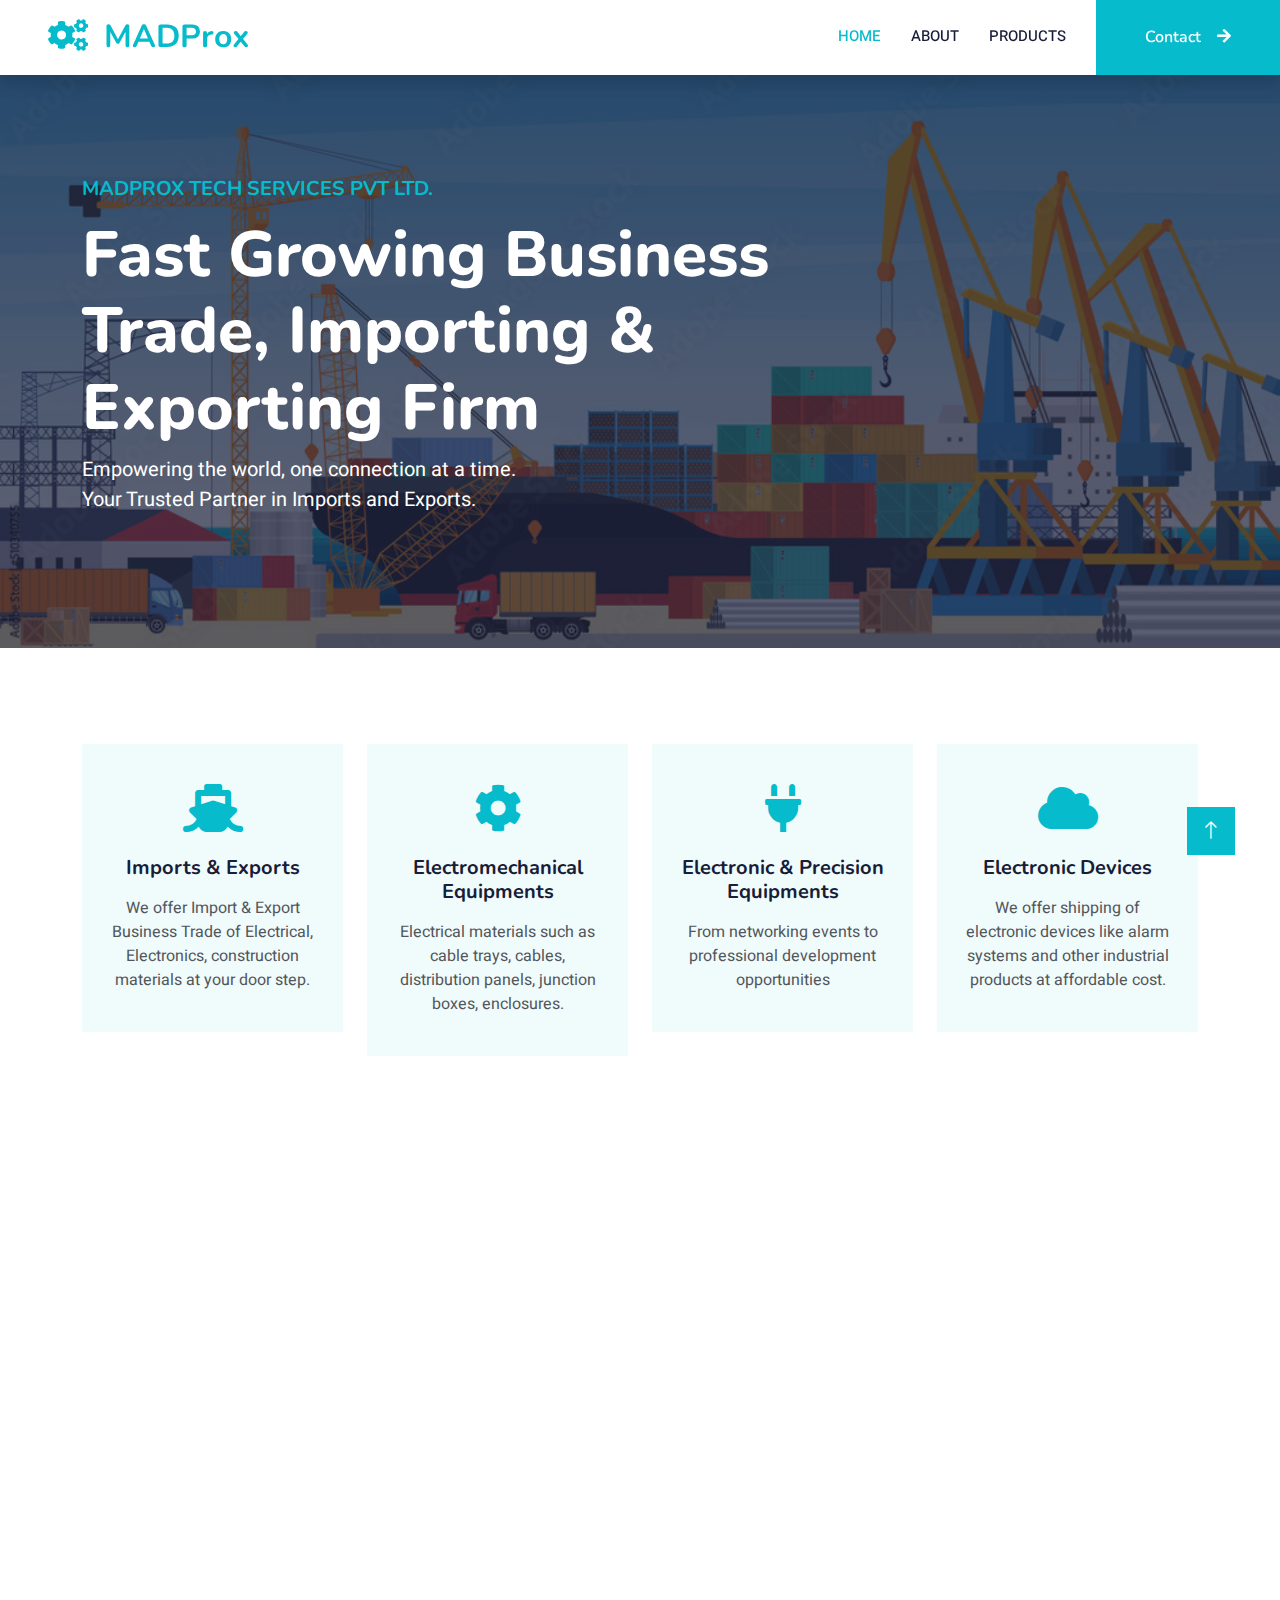
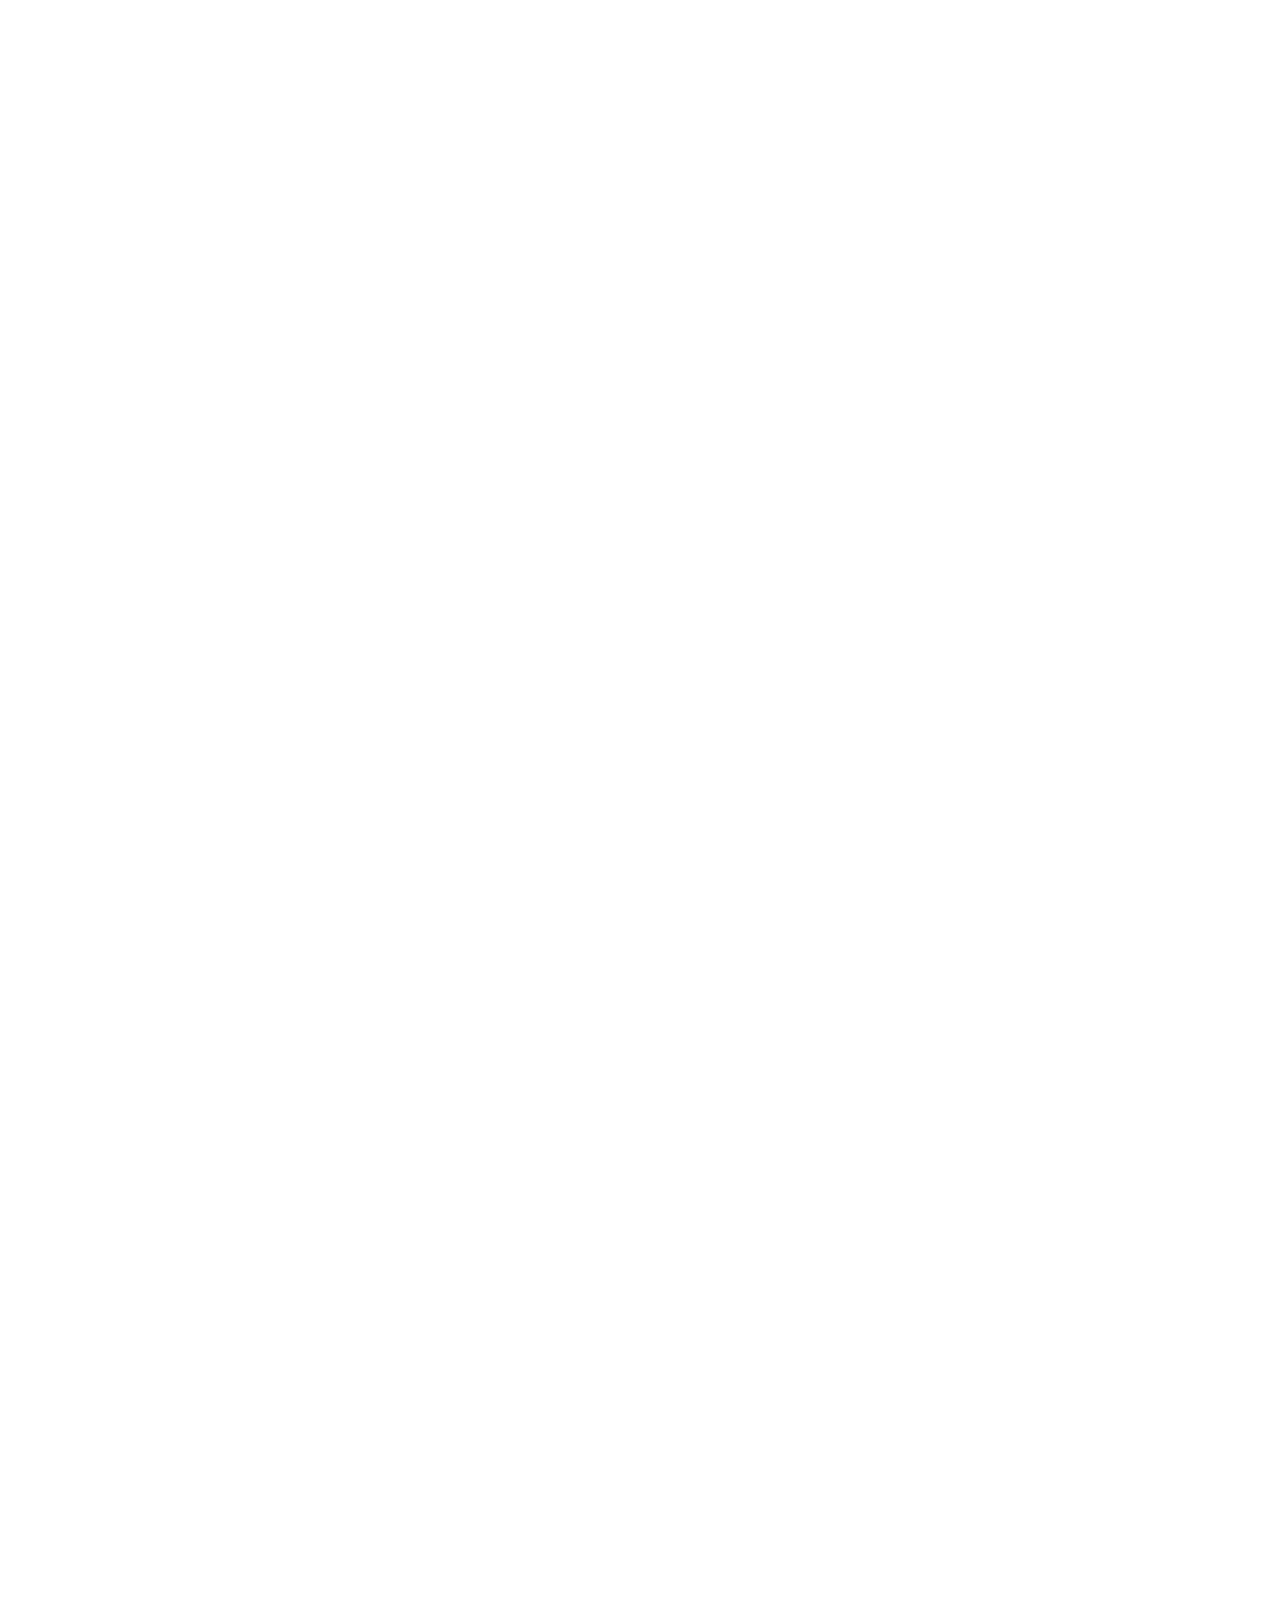
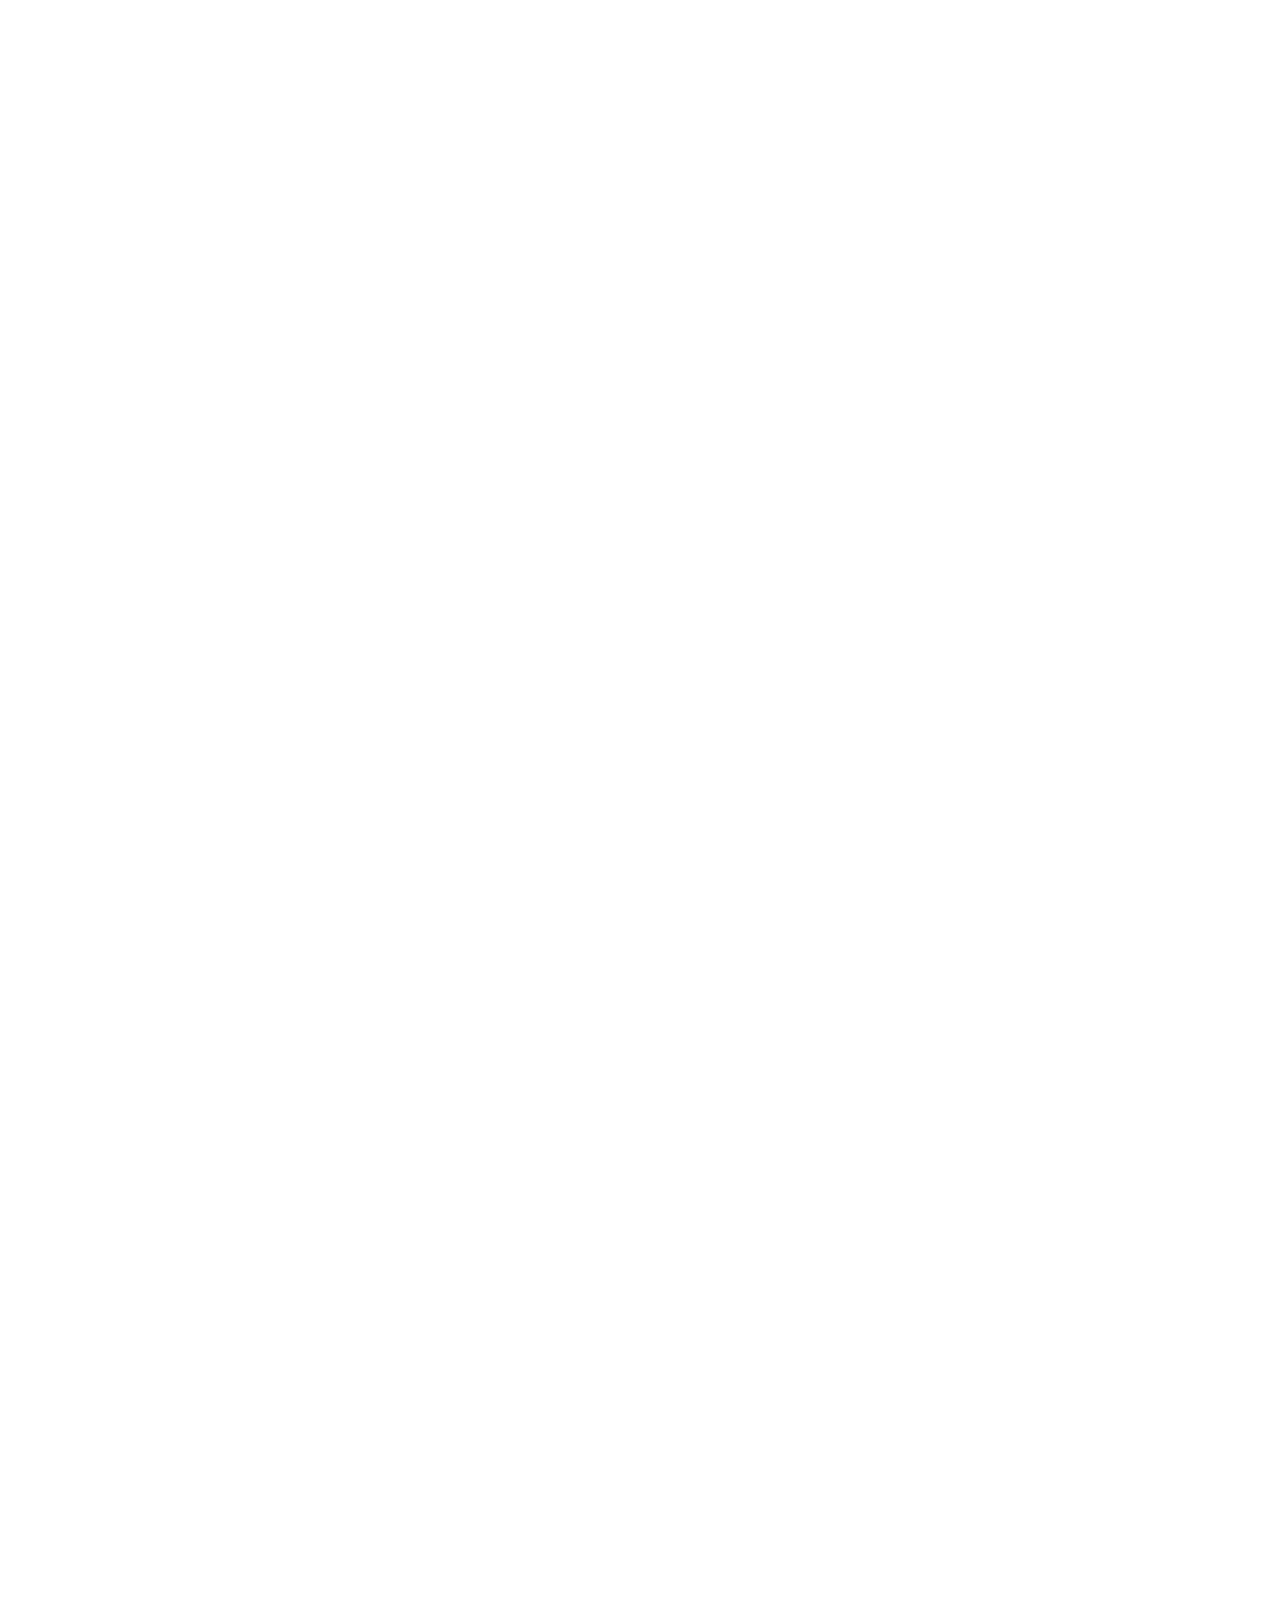
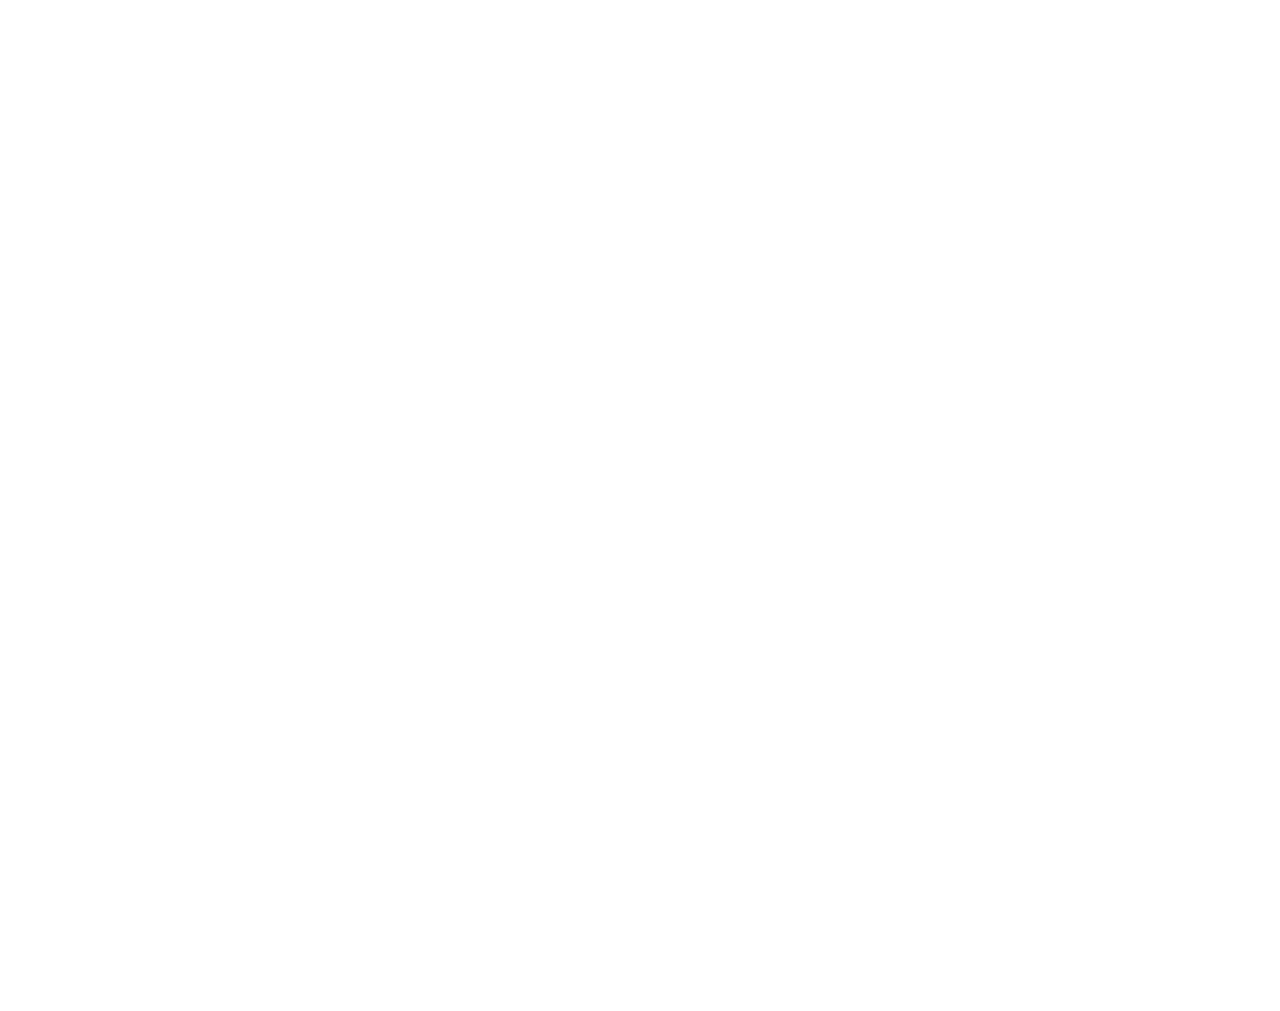
==== public/index.html @ f636b908 "Initial Commit" ====
<!DOCTYPE html>
<html lang="en">

<head>
    <meta charset="utf-8">
    <title>Madprox Tech Services Private Limited</title>
    <meta content="width=device-width, initial-scale=1.0" name="viewport">
    <meta content="" name="keywords">
    <meta content="" name="description">

    <!-- Favicon -->
    <link href="img/favicon.ico" rel="icon">

    <!-- Google Web Fonts -->
    <link rel="preconnect" href="https://fonts.googleapis.com">
    <link rel="preconnect" href="https://fonts.gstatic.com" crossorigin>
    <link href="https://fonts.googleapis.com/css2?family=Heebo:wght@400;500;600&family=Nunito:wght@600;700;800&display=swap" rel="stylesheet">

    <!-- Icon Font Stylesheet -->
    <link href="https://cdnjs.cloudflare.com/ajax/libs/font-awesome/5.10.0/css/all.min.css" rel="stylesheet">
    <link href="https://cdn.jsdelivr.net/npm/bootstrap-icons@1.4.1/font/bootstrap-icons.css" rel="stylesheet">

    <!-- Libraries Stylesheet -->
    <link href="lib/animate/animate.min.css" rel="stylesheet">
    <link href="lib/owlcarousel/assets/owl.carousel.min.css" rel="stylesheet">

    <!-- Customized Bootstrap Stylesheet -->
    <link href="css/bootstrap.min.css" rel="stylesheet">

    <!-- Template Stylesheet -->
    <link href="css/style.css" rel="stylesheet">
</head>

<body>
    <!-- Spinner Start -->
    <div id="spinner" class="show bg-white position-fixed translate-middle w-100 vh-100 top-50 start-50 d-flex align-items-center justify-content-center">
        <div class="spinner-border text-primary" style="width: 3rem; height: 3rem;" role="status">
            <span class="sr-only">Loading...</span>
        </div>
    </div>
    <!-- Spinner End -->


    <!-- Navbar Start -->
    <nav class="navbar navbar-expand-lg bg-white navbar-light shadow sticky-top p-0">
        <a href="index.html" class="navbar-brand d-flex align-items-center px-4 px-lg-5">
            <h2 class="m-0 text-primary"><i class="fa fa-cogs me-3"></i>MADProx</h2>
        </a>
        <button type="button" class="navbar-toggler me-4" data-bs-toggle="collapse" data-bs-target="#navbarCollapse">
            <span class="navbar-toggler-icon"></span>
        </button>
        <div class="collapse navbar-collapse" id="navbarCollapse">
            <div class="navbar-nav ms-auto p-4 p-lg-0">
                <a href="index.html" class="nav-item nav-link active">Home</a>
                <a href="about.html" class="nav-item nav-link">About</a>
                <a href="courses.html" class="nav-item nav-link">Products</a>
                <div class="nav-item dropdown">
                    <a href="#" style="display: none;" class="nav-link dropdown-toggle" data-bs-toggle="dropdown">Pages</a>
                    <div class="dropdown-menu fade-down m-0">
                        <a href="team.html" class="dropdown-item">Our Team</a>
                        <a href="testimonial.html" class="dropdown-item">Testimonial</a>
                        <a href="404.html" class="dropdown-item">404 Page</a>
                    </div>
                </div>
                <a href="contact.html" class="btn btn-primary py-4 px-lg-5 d-none d-lg-block">Contact<i class="fa fa-arrow-right ms-3"></i></a>
            </div>
        </div>
    </nav>
    <!-- Navbar End -->


    <!-- Carousel Start -->
    <div class="container-fluid p-0 mb-5">
        <div class="owl-carousel header-carousel position-relative">
            <div class="owl-carousel-item position-relative">
                <img class="img-fluid" src="img/carousel-4.jpg" alt="">
                <div class="position-absolute top-0 start-0 w-100 h-100 d-flex align-items-center" style="background: rgba(24, 29, 56, .7);">
                    <div class="container">
                        <div class="row justify-content-start">
                            <div class="col-sm-10 col-lg-8">
                                <h5 class="text-primary text-uppercase mb-3 animated slideInDown">MADProx Tech Services Pvt Ltd.</h5>
                                <h1 class="display-3 text-white animated slideInDown">Fast Growing Business Trade, Importing & Exporting Firm</h1>
                                <p class="fs-5 text-white mb-4 pb-2">Empowering the world, one connection at a time.<br>Your Trusted Partner in Imports and Exports.</p>
                                <a href="" style="display: none;" class="btn btn-primary py-md-3 px-md-5 me-3 animated slideInLeft">Read More</a>
                                <a href="" style="display: none;" class="btn btn-light py-md-3 px-md-5 animated slideInRight">Join Now</a>
                            </div>
                        </div>
                    </div>
                </div>
            </div>
        </div>
    </div>
    <!-- Carousel End -->


    <!-- Service Start -->
    <div class="container-xxl py-5">
        <div class="container">
            <div class="row g-4">
                <div class="col-lg-3 col-sm-6 wow fadeInUp" data-wow-delay="0.1s">
                    <div class="service-item text-center pt-3">
                        <div class="p-4">
                            <i class="fa fa-3x fa-ship text-primary mb-4"></i>
                            <h5 class="mb-3">Imports & Exports</h5>
                            <p>We offer Import & Export Business Trade of Electrical, Electronics, construction materials at your door step.</p>
                        </div>
                    </div>
                </div>
                <div class="col-lg-3 col-sm-6 wow fadeInUp" data-wow-delay="0.3s">
                    <div class="service-item text-center pt-3">
                        <div class="p-4">
                            <i class="fa fa-3x fa-cog text-primary mb-4"></i>
                            <h5 class="mb-3">Electromechanical Equipments</h5>
                            <p>Electrical materials such as cable trays, cables, distribution panels, junction boxes, enclosures.</p>
                        </div>
                    </div>
                </div>
                <div class="col-lg-3 col-sm-6 wow fadeInUp" data-wow-delay="0.5s">
                    <div class="service-item text-center pt-3">
                        <div class="p-4">
                            <i class="fa fa-3x fa-plug text-primary mb-4"></i>
                            <h5 class="mb-3">Electronic & Precision Equipments</h5>
                            <p>From networking events to professional development opportunities</p>
                        </div>
                    </div>
                </div>
                <div class="col-lg-3 col-sm-6 wow fadeInUp" data-wow-delay="0.7s">
                    <div class="service-item text-center pt-3">
                        <div class="p-4">
                            <i class="fa fa-3x fa-cloud text-primary mb-4"></i>
                            <h5 class="mb-3">Electronic Devices</h5>
                            <p>We offer shipping of electronic devices like alarm systems and other industrial products at affordable cost.</p>
                        </div>
                    </div>
                </div>
            </div>
        </div>
    </div>
    <!-- Service End -->


    <!-- About Start -->
    <div class="container-xxl py-5">
        <div class="container">
            <div class="row g-5">
                <div class="col-lg-6 wow fadeInUp" data-wow-delay="0.1s" style="min-height: 400px;">
                    <div class="position-relative h-100">
                        <img class="img-fluid position-absolute w-100 h-100" src="img/about-1.jpg" alt="" style="object-fit: cover;">
                    </div>
                </div>
                <div class="col-lg-6 wow fadeInUp" data-wow-delay="0.3s">
                    <h6 class="section-title bg-white text-start text-primary pe-3">About Us</h6>
                    <h1 class="mb-4">Welcome to MADProx Tech Services Pvt Ltd.</h1>
                    <p class="mb-4">Founded in 2017, Madprox Tech Services Private Limited is a fast growing Business Trade, Importing and Exporting Company registered with Ministry of Corporate Affairs, Government of India.</p>
                    <p class="mb-4">We are a certified Importer and Exporter to supply wider ranges of electrical materials</p>
                    <div class="row gy-2 gx-4 mb-4">
                        <div class="col-sm-6">
                            <p class="mb-0"><i class="fa fa-arrow-right text-primary me-2"></i>Ministry Of Corporate Affairs, Government Of India</p>
                        </div>
                        <div class="col-sm-6">
                            <p class="mb-0"><i class="fa fa-arrow-right text-primary me-2"></i>Importer And Exporter License</p>
                        </div>
                        <div class="col-sm-6">
                            <p class="mb-0"><i class="fa fa-arrow-right text-primary me-2"></i>Goods And Services Tax Registration</p>
                        </div>
                        <div class="col-sm-6">
                            <p class="mb-0"><i class="fa fa-arrow-right text-primary me-2"></i>FSSAI Certified</p>
                        </div>
                        <div class="col-sm-6">
                            <p class="mb-0"><i class="fa fa-arrow-right text-primary me-2"></i>Gstin Lut Holding</p>
                        </div>
                        <div class="col-sm-6">
                            <p class="mb-0"><i class="fa fa-arrow-right text-primary me-2"></i>Registered Exporter In Various Sea Ports And Airports</p>
                        </div>
                    </div>
                    <a class="btn btn-primary py-3 px-5 mt-2" href="contact.html">Contact Us</a>
                </div>
            </div>
        </div>
    </div>
    <!-- About End -->


    <!-- Categories Start -->
    <div class="container-xxl py-5 category">
        <div class="container">
            <div class="text-center wow fadeInUp" data-wow-delay="0.1s">
                <h6 class="section-title bg-white text-center text-primary px-3">Our Products</h6>
                <h1 class="mb-5">Electrical Products</h1>
            </div>
            <div class="row g-3">
                <div class="col-lg-7 col-md-6">
                    <div class="row g-3">
                        <div class="col-lg-12 col-md-12 wow zoomIn" data-wow-delay="0.1s">
                            <a class="position-relative d-block overflow-hidden" href="">
                                <img class="img-fluid" src="img/PVC Trunking Duct.jpeg" alt="">
                                <div class="bg-white text-center position-absolute bottom-0 end-0 py-2 px-3" style="margin: 1px;">
                                    <h5 class="m-0">PVC Trunking Duct</h5>
                                    <small class="text-primary">-</small>
                                </div>
                            </a>
                        </div>
                        <div class="col-lg-6 col-md-12 wow zoomIn" data-wow-delay="0.3s">
                            <a class="position-relative d-block overflow-hidden" href="">
                                <img class="img-fluid" src="img/Cable Ties.jpeg" alt="">
                                <div class="bg-white text-center position-absolute bottom-0 end-0 py-2 px-3" style="margin: 1px;">
                                    <h5 class="m-0">Cable Ties</h5>
                                    <small class="text-primary">-</small>
                                </div>
                            </a>
                        </div>
                        <div class="col-lg-6 col-md-12 wow zoomIn" data-wow-delay="0.5s">
                            <a class="position-relative d-block overflow-hidden" href="">
                                <img class="img-fluid" src="img/Cable Gland.jpeg" alt="">
                                <div class="bg-white text-center position-absolute bottom-0 end-0 py-2 px-3" style="margin: 1px;">
                                    <h5 class="m-0">Cable Gland</h5>
                                    <small class="text-primary">-</small>
                                </div>
                            </a>
                        </div>
                    </div>
                </div>
                <div class="col-lg-5 col-md-6 wow zoomIn" data-wow-delay="0.7s" style="min-height: 350px;">
                    <a class="position-relative d-block h-100 overflow-hidden" href="">
                        <img class="img-fluid position-absolute w-100 h-100" src="img/Jointing Kits.jpeg" alt="" style="object-fit: cover;">
                        <div class="bg-white text-center position-absolute bottom-0 end-0 py-2 px-3" style="margin:  1px;">
                            <h5 class="m-0">Jointing Kits</h5>
                            <small class="text-primary">-</small>
                        </div>
                    </a>
                </div>
            </div>
            <div style="margin-bottom: 20px;"></div>
            <div class="row g-3">
                <div class="col-lg-7 col-md-6">
                    <div class="row g-3">
                        <div class="col-lg-12 col-md-12 wow zoomIn" data-wow-delay="0.1s">
                            <a class="position-relative d-block overflow-hidden" href="">
                                <img class="img-fluid" src="img/Cable Lugs.jpeg" alt="">
                                <div class="bg-white text-center position-absolute bottom-0 end-0 py-2 px-3" style="margin: 1px;">
                                    <h5 class="m-0">Cable Lugs</h5>
                                    <small class="text-primary">-</small>
                                </div>
                            </a>
                        </div>
                        <div class="col-lg-6 col-md-12 wow zoomIn" data-wow-delay="0.3s">
                            <a class="position-relative d-block overflow-hidden" href="">
                                <img class="img-fluid" src="img/Cable Tray.jpeg" alt="">
                                <div class="bg-white text-center position-absolute bottom-0 end-0 py-2 px-3" style="margin: 1px;">
                                    <h5 class="m-0">Cable Tray</h5>
                                    <small class="text-primary">-</small>
                                </div>
                            </a>
                        </div>
                        <div class="col-lg-6 col-md-12 wow zoomIn" data-wow-delay="0.5s">
                            <a class="position-relative d-block overflow-hidden" href="">
                                <img class="img-fluid" src="img/Alarm System.jpeg" alt="">
                                <div class="bg-white text-center position-absolute bottom-0 end-0 py-2 px-3" style="margin: 1px;">
                                    <h5 class="m-0">Alarm System</h5>
                                    <small class="text-primary">-</small>
                                </div>
                            </a>
                        </div>
                        <div class="col-lg-6 col-md-12 wow zoomIn" data-wow-delay="0.7s">
                            <a class="position-relative d-block overflow-hidden" href="">
                                <img class="img-fluid" src="img/Neutral Link.jpeg" alt="">
                                <div class="bg-white text-center position-absolute bottom-0 end-0 py-2 px-3" style="margin: 1px;">
                                    <h5 class="m-0">Neutral Link</h5>
                                    <small class="text-primary">-</small>
                                </div>
                            </a>
                        </div>
                    </div>
                </div>
                <div class="col-lg-5 col-md-6 wow zoomIn" data-wow-delay="0.7s" style="min-height: 350px;">
                    <a class="position-relative d-block h-100 overflow-hidden" href="">
                        <img class="img-fluid position-absolute w-100 h-100" src="img/MS Channel C Type.jpeg" alt="" style="object-fit: cover;">
                        <div class="bg-white text-center position-absolute bottom-0 end-0 py-2 px-3" style="margin:  1px;">
                            <h5 class="m-0">MS Channel C Type</h5>
                            <small class="text-primary">-</small>
                        </div>
                    </a>
                </div>
            </div>
        </div>
    </div>
    <!-- Categories Start -->

    <!-- Courses Start -->
    <div class="container-xxl py-5">
        <div class="container">
            <div class="text-center wow fadeInUp" data-wow-delay="0.1s">
                <h6 class="section-title bg-white text-center text-primary px-3">Clients</h6>
                <h1 class="mb-5">Our Clients</h1>
            </div>
            <div class="row g-4">
                <div class="col-lg-3 col-sm-6 wow fadeInUp" data-wow-delay="0.1s">
                    <div class="service-item text-center pt-3">
                        <div class="p-4">
                            <img class="border rounded-circle p-2 mx-auto mb-3" src="img/customer-1.png" style="width: 80px; height: 80px;">
                            <h5 class="mb-3">Larsen & Toubro</h5>
                        </div>
                    </div>
                </div>
                <div class="col-lg-3 col-sm-6 wow fadeInUp" data-wow-delay="0.3s">
                    <div class="service-item text-center pt-3">
                        <div class="p-4">
                            <img class="border rounded-circle p-2 mx-auto mb-3" src="img/customer-2.png" style="width: 80px; height: 80px;">
                            <h5 class="mb-3">Hindustan Construction</h5>
                        </div>
                    </div>
                </div>
                <div class="col-lg-3 col-sm-6 wow fadeInUp" data-wow-delay="0.5s">
                    <div class="service-item text-center pt-3">
                        <div class="p-4">
                            <img class="border rounded-circle p-2 mx-auto mb-3" src="img/customer-3.png" style="width: 80px; height: 80px;">
                            <h5 class="mb-3">KEC International</h5>
                        </div>
                    </div>
                </div>
                <div class="col-lg-3 col-sm-6 wow fadeInUp" data-wow-delay="0.7s">
                    <div class="service-item text-center pt-3">
                        <div class="p-4">
                            <img class="border rounded-circle p-2 mx-auto mb-3" src="img/customer-4.png" style="width: 80px; height: 80px;">
                            <h5 class="mb-3">Anish Electricals</h5>
                        </div>
                    </div>
                </div>
            </div>
        </div>
    </div>
    <!-- Courses End -->

    <!-- Team Start -->
    <div class="container-xxl py-5">
        <div class="container">
            <div class="text-center wow fadeInUp" data-wow-delay="0.1s">
                <h6 class="section-title bg-white text-center text-primary px-3">Our Members</h6>
                <h1 class="mb-5">Experts</h1>
            </div>
            <div class="row g-4">
                <div class="col-lg-3 col-md-6 wow fadeInUp" data-wow-delay="0.1s">
                    <div class="team-item bg-light">
                        <div class="overflow-hidden">
                            <img class="img-fluid" src="img/team-5.jpg" alt="">
                        </div>
                        <div class="position-relative d-flex justify-content-center" style="margin-top: -23px;">
                            <div class="bg-light d-flex justify-content-center pt-2 px-1">
                                <a style="display: none;" class="btn btn-sm-square btn-primary mx-1" href=""><i class="fab fa-facebook-f"></i></a>
                                <a style="display: none;" class="btn btn-sm-square btn-primary mx-1" href=""><i class="fab fa-twitter"></i></a>
                                <a style="display: none;" class="btn btn-sm-square btn-primary mx-1" href=""><i class="fab fa-instagram"></i></a>
                            </div>
                        </div>
                        <div class="text-center p-4">
                            <h5 class="mb-0">Abdul Lathief</h5>
                            <small>CHA</small>
                        </div>
                    </div>
                </div>
                <div class="col-lg-3 col-md-6 wow fadeInUp" data-wow-delay="0.3s">
                    <div class="team-item bg-light">
                        <div class="overflow-hidden">
                            <img class="img-fluid" src="img/team-7.jpg" alt="">
                        </div>
                        <div class="position-relative d-flex justify-content-center" style="margin-top: -23px;">
                            <div class="bg-light d-flex justify-content-center pt-2 px-1">
                                <a style="display: none;" class="btn btn-sm-square btn-primary mx-1" href=""><i class="fab fa-facebook-f"></i></a>
                                <a style="display: none;" class="btn btn-sm-square btn-primary mx-1" href=""><i class="fab fa-twitter"></i></a>
                                <a style="display: none;" class="btn btn-sm-square btn-primary mx-1" href=""><i class="fab fa-instagram"></i></a>
                            </div>
                        </div>
                        <div class="text-center p-4">
                            <h5 class="mb-0">Mani Kishore</h5>
                            <small>Additional Director</small>
                        </div>
                    </div>
                </div>
                <div class="col-lg-3 col-md-6 wow fadeInUp" data-wow-delay="0.5s">
                    <div class="team-item bg-light">
                        <div class="overflow-hidden">
                            <img class="img-fluid" src="img/team-8.jpg" alt="">
                        </div>
                        <div class="position-relative d-flex justify-content-center" style="margin-top: -23px;">
                            <div class="bg-light d-flex justify-content-center pt-2 px-1">
                                <a style="display: none;" class="btn btn-sm-square btn-primary mx-1" href=""><i class="fab fa-facebook-f"></i></a>
                                <a style="display: none;" class="btn btn-sm-square btn-primary mx-1" href=""><i class="fab fa-twitter"></i></a>
                                <a style="display: none;" class="btn btn-sm-square btn-primary mx-1" href=""><i class="fab fa-instagram"></i></a>
                            </div>
                        </div>
                        <div class="text-center p-4">
                            <h5 class="mb-0">Srinivas Samanthula</h5>
                            <small>Auditor</small>
                        </div>
                    </div>
                </div>
                <div class="col-lg-3 col-md-6 wow fadeInUp" data-wow-delay="0.5s">
                    <div class="team-item bg-light">
                        <div class="overflow-hidden">
                            <img class="img-fluid" src="img/team-9.jpg" alt="">
                        </div>
                        <div class="position-relative d-flex justify-content-center" style="margin-top: -23px;">
                            <div class="bg-light d-flex justify-content-center pt-2 px-1">
                                <a style="display: none;" class="btn btn-sm-square btn-primary mx-1" href=""><i class="fab fa-facebook-f"></i></a>
                                <a style="display: none;" class="btn btn-sm-square btn-primary mx-1" href=""><i class="fab fa-twitter"></i></a>
                                <a style="display: none;" class="btn btn-sm-square btn-primary mx-1" href=""><i class="fab fa-instagram"></i></a>
                            </div>
                        </div>
                        <div class="text-center p-4">
                            <h5 class="mb-0">Vinay Pyla</h5>
                            <small>Founder</small>
                        </div>
                    </div>
                </div>
            </div>
        </div>
    </div>
    <!-- Team End -->


    <!-- Testimonial Start -->
    <div class="container-xxl py-5 wow fadeInUp" data-wow-delay="0.1s">
        <div class="container">
            <div class="text-center">
                <h6 class="section-title bg-white text-center text-primary px-3">Testimonial</h6>
                <h1 class="mb-5">Our Customers Say!</h1>
            </div>
            <div class="owl-carousel testimonial-carousel position-relative">
                <div class="testimonial-item text-center">
                    <img class="border rounded-circle p-2 mx-auto mb-3" src="img/testimonial-6.jpg" style="width: 80px; height: 80px;">
                    <h5 class="mb-0">Client Name</h5>
                    <p>Profession</p>
                    <div class="testimonial-text bg-light text-center p-4">
                    <p class="mb-0">Tempor erat elitr rebum at clita. Diam dolor diam ipsum sit diam amet diam et eos. Clita erat ipsum et lorem et sit.</p>
                    </div>
                </div>
                <div class="testimonial-item text-center">
                    <img class="border rounded-circle p-2 mx-auto mb-3" src="img/testimonial-5.jpg" style="width: 80px; height: 80px;">
                    <h5 class="mb-0">Client Name</h5>
                    <p>Profession</p>
                    <div class="testimonial-text bg-light text-center p-4">
                    <p class="mb-0">Tempor erat elitr rebum at clita. Diam dolor diam ipsum sit diam amet diam et eos. Clita erat ipsum et lorem et sit.</p>
                    </div>
                </div>
                <div class="testimonial-item text-center">
                    <img class="border rounded-circle p-2 mx-auto mb-3" src="img/testimonial-5.jpg" style="width: 80px; height: 80px;">
                    <h5 class="mb-0">Client Name</h5>
                    <p>Profession</p>
                    <div class="testimonial-text bg-light text-center p-4">
                    <p class="mb-0">Tempor erat elitr rebum at clita. Diam dolor diam ipsum sit diam amet diam et eos. Clita erat ipsum et lorem et sit.</p>
                    </div>
                </div>
                <div class="testimonial-item text-center">
                    <img class="border rounded-circle p-2 mx-auto mb-3" src="img/testimonial-6.jpg" style="width: 80px; height: 80px;">
                    <h5 class="mb-0">Client Name</h5>
                    <p>Profession</p>
                    <div class="testimonial-text bg-light text-center p-4">
                    <p class="mb-0">Tempor erat elitr rebum at clita. Diam dolor diam ipsum sit diam amet diam et eos. Clita erat ipsum et lorem et sit.</p>
                    </div>
                </div>
            </div>
        </div>
    </div>
    <!-- Testimonial End -->
        

    <!-- Footer Start -->
    <div class="container-fluid bg-dark text-light footer pt-5 mt-5 wow fadeIn" data-wow-delay="0.1s">
        <div class="container py-5">
            <div class="row g-5">
                <div class="col-lg-3 col-md-6">
                    <h4 class="text-white mb-3">Quick Link</h4>
                    <a class="btn btn-link" href="">About Us</a>
                    <a class="btn btn-link" href="">Contact Us</a>
                    <a class="btn btn-link" href="">Privacy Policy</a>
                    <a class="btn btn-link" href="">Terms & Condition</a>
                    <a class="btn btn-link" href="">FAQs & Help</a>
                </div>
                <div class="col-lg-3 col-md-6">
                    <h4 class="text-white mb-3">Contact</h4>
                    <p class="mb-2"><i class="fa fa-map-marker-alt me-3"></i>Madprox Tech Services Private Limited <br> 5-19-27/1/42, Suvarna Srinivasam, Unit - C 502, <br> Vishakapatnam, 530012,India</p>
                    <p class="mb-2"><i class="fa fa-phone-alt me-3"></i>+91 9703913029</p>
                    <p class="mb-2"><i class="fa fa-envelope me-3"></i>info@madprox.co.in <br> sales@madprox.co.in</p>
                    <div class="d-flex pt-2">
                        <a class="btn btn-outline-light btn-social" href=""><i class="fab fa-twitter"></i></a>
                        <a class="btn btn-outline-light btn-social" href=""><i class="fab fa-facebook-f"></i></a>
                        <a class="btn btn-outline-light btn-social" href=""><i class="fab fa-youtube"></i></a>
                        <a class="btn btn-outline-light btn-social" href=""><i class="fab fa-linkedin-in"></i></a>
                    </div>
                </div>
                <div class="col-lg-3 col-md-6">
                    <h4 class="text-white mb-3">Gallery</h4>
                    <div class="row g-2 pt-2">
                        <div class="col-4">
                            <img class="img-fluid bg-light p-1" src="img/Alarm System.jpeg" alt="">
                        </div>
                        <div class="col-4">
                            <img class="img-fluid bg-light p-1" src="img/Cable Gland.jpeg" alt="">
                        </div>
                        <div class="col-4">
                            <img class="img-fluid bg-light p-1" src="img/Cable Lugs.jpeg" alt="">
                        </div>
                        <div class="col-4">
                            <img class="img-fluid bg-light p-1" src="img/Cable Ties.jpeg" alt="">
                        </div>
                        <div class="col-4">
                            <img class="img-fluid bg-light p-1" src="img/Cable Tray.jpeg" alt="">
                        </div>
                        <div class="col-4">
                            <img class="img-fluid bg-light p-1" src="img/Jointing Kits.jpeg" alt="">
                        </div>
                    </div>
                </div>
                <div class="col-lg-3 col-md-6">
                    <h4 class="text-white mb-3">Gallery</h4>
                    <div class="row g-2 pt-2">
                        <div class="col-4">
                            <img class="img-fluid bg-light p-1" src="img/MS Channel C Type.jpeg" alt="">
                        </div>
                        <div class="col-4">
                            <img class="img-fluid bg-light p-1" src="img/Neutral Link.jpeg" alt="">
                        </div>
                        <div class="col-4">
                            <img class="img-fluid bg-light p-1" src="img/PVC Trunking Duct.jpeg" alt="">
                        </div>
                        <div class="col-4">
                            <img class="img-fluid bg-light p-1" src="img/carousel-3.jpg" alt="">
                        </div>
                        <div class="col-4">
                            <img class="img-fluid bg-light p-1" src="img/carousel-4.jpg" alt="">
                        </div>
                        <div class="col-4">
                            <img class="img-fluid bg-light p-1" src="img/carousel-0.jpg" alt="">
                        </div>
                    </div>
                </div>
                <div style="display: none;" class="col-lg-3 col-md-6">
                    <h4 class="text-white mb-3">Newsletter</h4>
                    <p>Dolor amet sit justo amet elitr clita ipsum elitr est.</p>
                    <div class="position-relative mx-auto" style="max-width: 400px;">
                        <input class="form-control border-0 w-100 py-3 ps-4 pe-5" type="text" placeholder="Your email">
                        <button type="button" class="btn btn-primary py-2 position-absolute top-0 end-0 mt-2 me-2">SignUp</button>
                    </div>
                </div>
            </div>
        </div>
        <div class="container">
            <div class="copyright">
                <div class="row">
                    <div class="col-md-6 text-center text-md-start mb-3 mb-md-0">
                        &copy; <a class="border-bottom" href="https://www.linkedin.com/in/amernath-vinothakrishnan/">Amernath Vinothakrishnan</a>,  All Right Reserved.

                        
                    </div>
                    <div class="col-md-6 text-center text-md-end">
                        <div class="footer-menu">
                            <a href="">Home</a>
                            <a href="">Cookies</a>
                            <a href="">Help</a>
                            <a href="">FQAs</a>
                        </div>
                    </div>
                </div>
            </div>
        </div>
    </div>
    <!-- Footer End -->


    <!-- Back to Top -->
    <a href="#" class="btn btn-lg btn-primary btn-lg-square back-to-top"><i class="bi bi-arrow-up"></i></a>


    <!-- JavaScript Libraries -->
    <script src="https://code.jquery.com/jquery-3.4.1.min.js"></script>
    <script src="https://cdn.jsdelivr.net/npm/bootstrap@5.0.0/dist/js/bootstrap.bundle.min.js"></script>
    <script src="lib/wow/wow.min.js"></script>
    <script src="lib/easing/easing.min.js"></script>
    <script src="lib/waypoints/waypoints.min.js"></script>
    <script src="lib/owlcarousel/owl.carousel.min.js"></script>

    <!-- Template Javascript -->
    <script src="js/main.js"></script>
</body>

</html>
---- public/css/style.css ----
/********** Template CSS **********/
:root {
    --primary: #06BBCC;
    --light: #F0FBFC;
    --dark: #181d38;
}

.fw-medium {
    font-weight: 600 !important;
}

.fw-semi-bold {
    font-weight: 700 !important;
}

.back-to-top {
    position: fixed;
    display: none;
    right: 45px;
    bottom: 45px;
    z-index: 99;
}


/*** Spinner ***/
#spinner {
    opacity: 0;
    visibility: hidden;
    transition: opacity .5s ease-out, visibility 0s linear .5s;
    z-index: 99999;
}

#spinner.show {
    transition: opacity .5s ease-out, visibility 0s linear 0s;
    visibility: visible;
    opacity: 1;
}


/*** Button ***/
.btn {
    font-family: 'Nunito', sans-serif;
    font-weight: 600;
    transition: .5s;
}

.btn.btn-primary,
.btn.btn-secondary {
    color: #FFFFFF;
}

.btn-square {
    width: 38px;
    height: 38px;
}

.btn-sm-square {
    width: 32px;
    height: 32px;
}

.btn-lg-square {
    width: 48px;
    height: 48px;
}

.btn-square,
.btn-sm-square,
.btn-lg-square {
    padding: 0;
    display: flex;
    align-items: center;
    justify-content: center;
    font-weight: normal;
    border-radius: 0px;
}


/*** Navbar ***/
.navbar .dropdown-toggle::after {
    border: none;
    content: "\f107";
    font-family: "Font Awesome 5 Free";
    font-weight: 900;
    vertical-align: middle;
    margin-left: 8px;
}

.navbar-light .navbar-nav .nav-link {
    margin-right: 30px;
    padding: 25px 0;
    color: #FFFFFF;
    font-size: 15px;
    text-transform: uppercase;
    outline: none;
}

.navbar-light .navbar-nav .nav-link:hover,
.navbar-light .navbar-nav .nav-link.active {
    color: var(--primary);
}

@media (max-width: 991.98px) {
    .navbar-light .navbar-nav .nav-link  {
        margin-right: 0;
        padding: 10px 0;
    }

    .navbar-light .navbar-nav {
        border-top: 1px solid #EEEEEE;
    }
}

.navbar-light .navbar-brand,
.navbar-light a.btn {
    height: 75px;
}

.navbar-light .navbar-nav .nav-link {
    color: var(--dark);
    font-weight: 500;
}

.navbar-light.sticky-top {
    top: -100px;
    transition: .5s;
}

@media (min-width: 992px) {
    .navbar .nav-item .dropdown-menu {
        display: block;
        margin-top: 0;
        opacity: 0;
        visibility: hidden;
        transition: .5s;
    }

    .navbar .dropdown-menu.fade-down {
        top: 100%;
        transform: rotateX(-75deg);
        transform-origin: 0% 0%;
    }

    .navbar .nav-item:hover .dropdown-menu {
        top: 100%;
        transform: rotateX(0deg);
        visibility: visible;
        transition: .5s;
        opacity: 1;
    }
}


/*** Header carousel ***/
@media (max-width: 768px) {
    .header-carousel .owl-carousel-item {
        position: relative;
        min-height: 500px;
    }
    
    .header-carousel .owl-carousel-item img {
        position: absolute;
        width: 100%;
        height: 100%;
        object-fit: cover;
    }
}

.header-carousel .owl-nav {
    position: absolute;
    top: 50%;
    right: 8%;
    transform: translateY(-50%);
    display: flex;
    flex-direction: column;
}

.header-carousel .owl-nav .owl-prev,
.header-carousel .owl-nav .owl-next {
    margin: 7px 0;
    width: 45px;
    height: 45px;
    display: flex;
    align-items: center;
    justify-content: center;
    color: #FFFFFF;
    background: transparent;
    border: 1px solid #FFFFFF;
    font-size: 22px;
    transition: .5s;
}

.header-carousel .owl-nav .owl-prev:hover,
.header-carousel .owl-nav .owl-next:hover {
    background: var(--primary);
    border-color: var(--primary);
}

.page-header {
    background: linear-gradient(rgba(24, 29, 56, .7), rgba(24, 29, 56, .7)), url(../img/carousel-5.jpg);
    background-position: center center;
    background-repeat: no-repeat;
    background-size: cover;
}

.page-header-inner {
    background: rgba(15, 23, 43, .7);
}

.breadcrumb-item + .breadcrumb-item::before {
    color: var(--light);
}


/*** Section Title ***/
.section-title {
    position: relative;
    display: inline-block;
    text-transform: uppercase;
}

.section-title::before {
    position: absolute;
    content: "";
    width: calc(100% + 80px);
    height: 2px;
    top: 4px;
    left: -40px;
    background: var(--primary);
    z-index: -1;
}

.section-title::after {
    position: absolute;
    content: "";
    width: calc(100% + 120px);
    height: 2px;
    bottom: 5px;
    left: -60px;
    background: var(--primary);
    z-index: -1;
}

.section-title.text-start::before {
    width: calc(100% + 40px);
    left: 0;
}

.section-title.text-start::after {
    width: calc(100% + 60px);
    left: 0;
}


/*** Service ***/
.service-item {
    background: var(--light);
    transition: .5s;
}

.service-item:hover {
    margin-top: -10px;
    background: var(--primary);
}

.service-item * {
    transition: .5s;
}

.service-item:hover * {
    color: var(--light) !important;
}


/*** Categories & Courses ***/
.category img,
.course-item img {
    transition: .5s;
}

.category a:hover img,
.course-item:hover img {
    transform: scale(1.1);
}


/*** Team ***/
.team-item img {
    transition: .5s;
}

.team-item:hover img {
    transform: scale(1.1);
}


/*** Testimonial ***/
.testimonial-carousel::before {
    position: absolute;
    content: "";
    top: 0;
    left: 0;
    height: 100%;
    width: 0;
    background: linear-gradient(to right, rgba(255, 255, 255, 1) 0%, rgba(255, 255, 255, 0) 100%);
    z-index: 1;
}

.testimonial-carousel::after {
    position: absolute;
    content: "";
    top: 0;
    right: 0;
    height: 100%;
    width: 0;
    background: linear-gradient(to left, rgba(255, 255, 255, 1) 0%, rgba(255, 255, 255, 0) 100%);
    z-index: 1;
}

@media (min-width: 768px) {
    .testimonial-carousel::before,
    .testimonial-carousel::after {
        width: 200px;
    }
}

@media (min-width: 992px) {
    .testimonial-carousel::before,
    .testimonial-carousel::after {
        width: 300px;
    }
}

.testimonial-carousel .owl-item .testimonial-text,
.testimonial-carousel .owl-item.center .testimonial-text * {
    transition: .5s;
}

.testimonial-carousel .owl-item.center .testimonial-text {
    background: var(--primary) !important;
}

.testimonial-carousel .owl-item.center .testimonial-text * {
    color: #FFFFFF !important;
}

.testimonial-carousel .owl-dots {
    margin-top: 24px;
    display: flex;
    align-items: flex-end;
    justify-content: center;
}

.testimonial-carousel .owl-dot {
    position: relative;
    display: inline-block;
    margin: 0 5px;
    width: 15px;
    height: 15px;
    border: 1px solid #CCCCCC;
    transition: .5s;
}

.testimonial-carousel .owl-dot.active {
    background: var(--primary);
    border-color: var(--primary);
}


/*** Footer ***/
.footer .btn.btn-social {
    margin-right: 5px;
    width: 35px;
    height: 35px;
    display: flex;
    align-items: center;
    justify-content: center;
    color: var(--light);
    font-weight: normal;
    border: 1px solid #FFFFFF;
    border-radius: 35px;
    transition: .3s;
}

.footer .btn.btn-social:hover {
    color: var(--primary);
}

.footer .btn.btn-link {
    display: block;
    margin-bottom: 5px;
    padding: 0;
    text-align: left;
    color: #FFFFFF;
    font-size: 15px;
    font-weight: normal;
    text-transform: capitalize;
    transition: .3s;
}

.footer .btn.btn-link::before {
    position: relative;
    content: "\f105";
    font-family: "Font Awesome 5 Free";
    font-weight: 900;
    margin-right: 10px;
}

.footer .btn.btn-link:hover {
    letter-spacing: 1px;
    box-shadow: none;
}

.footer .copyright {
    padding: 25px 0;
    font-size: 15px;
    border-top: 1px solid rgba(256, 256, 256, .1);
}

.footer .copyright a {
    color: var(--light);
}

.footer .footer-menu a {
    margin-right: 15px;
    padding-right: 15px;
    border-right: 1px solid rgba(255, 255, 255, .1);
}

.footer .footer-menu a:last-child {
    margin-right: 0;
    padding-right: 0;
    border-right: none;
}
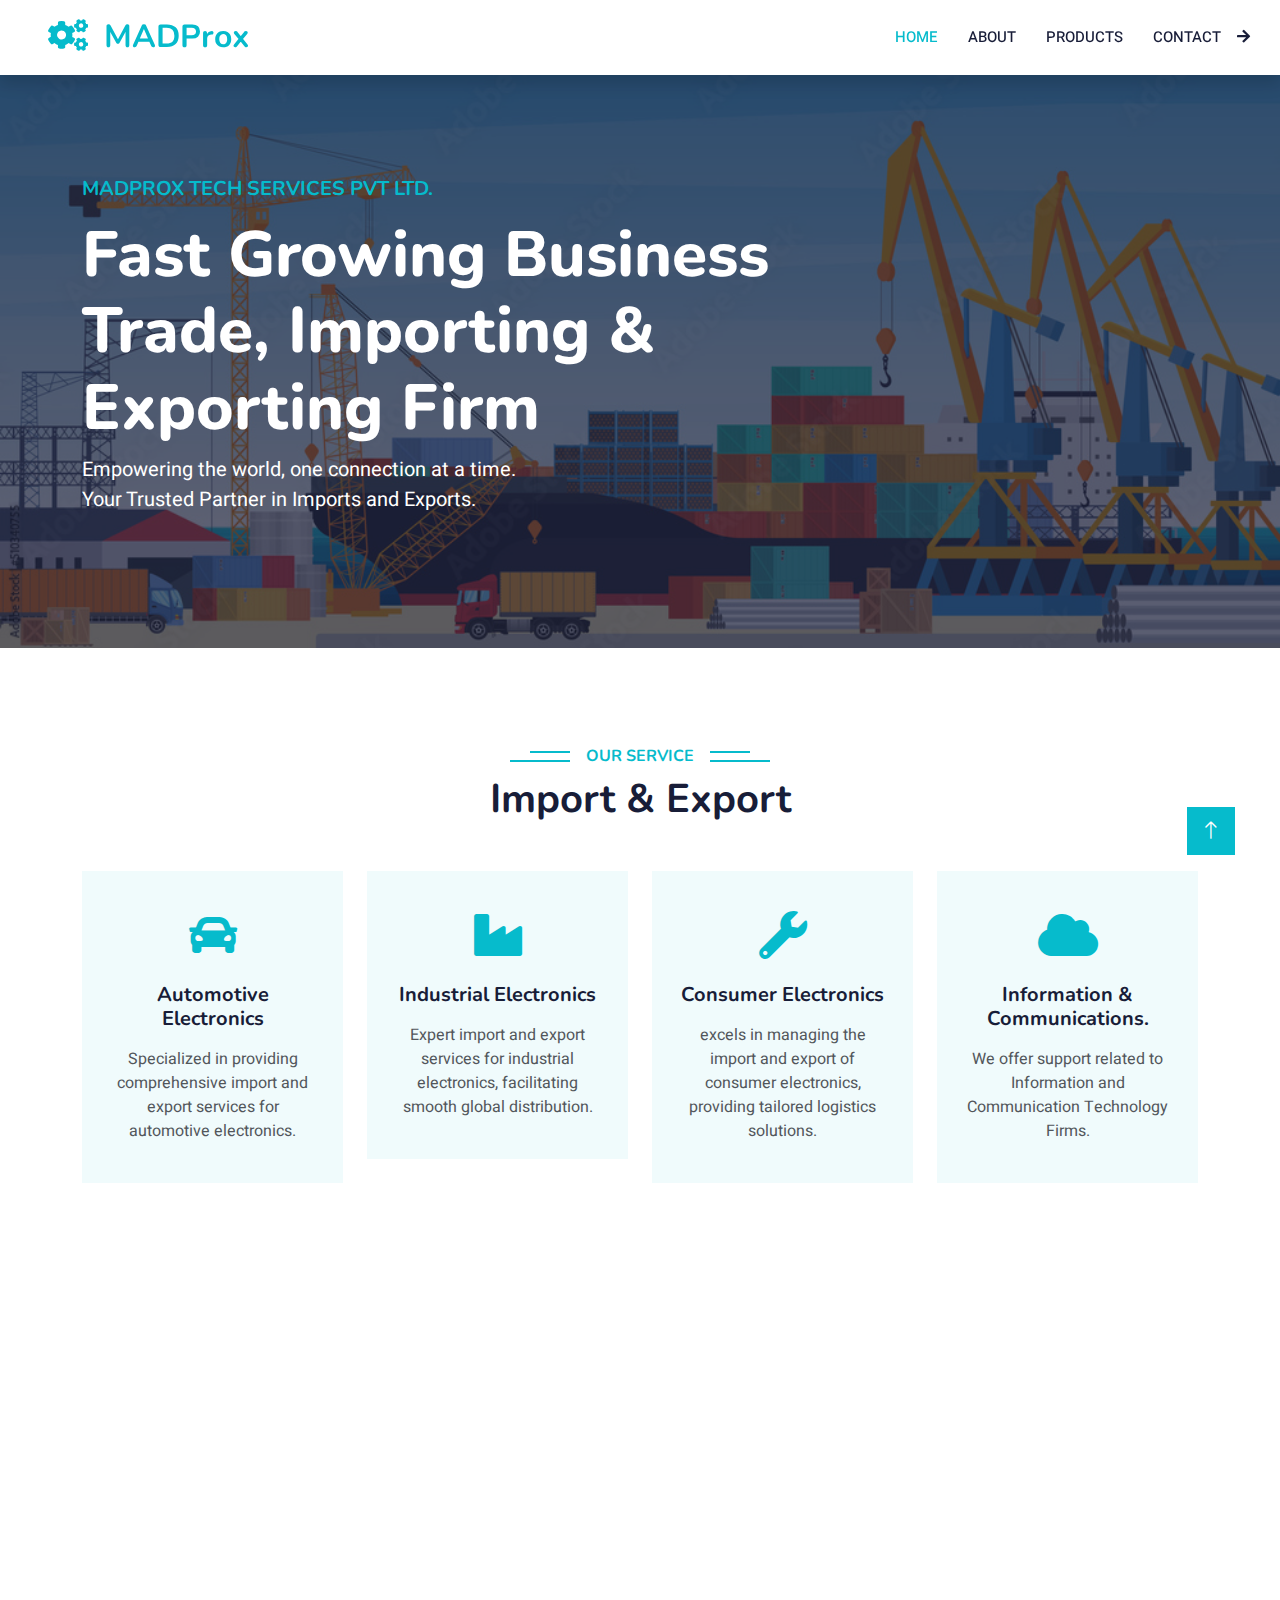
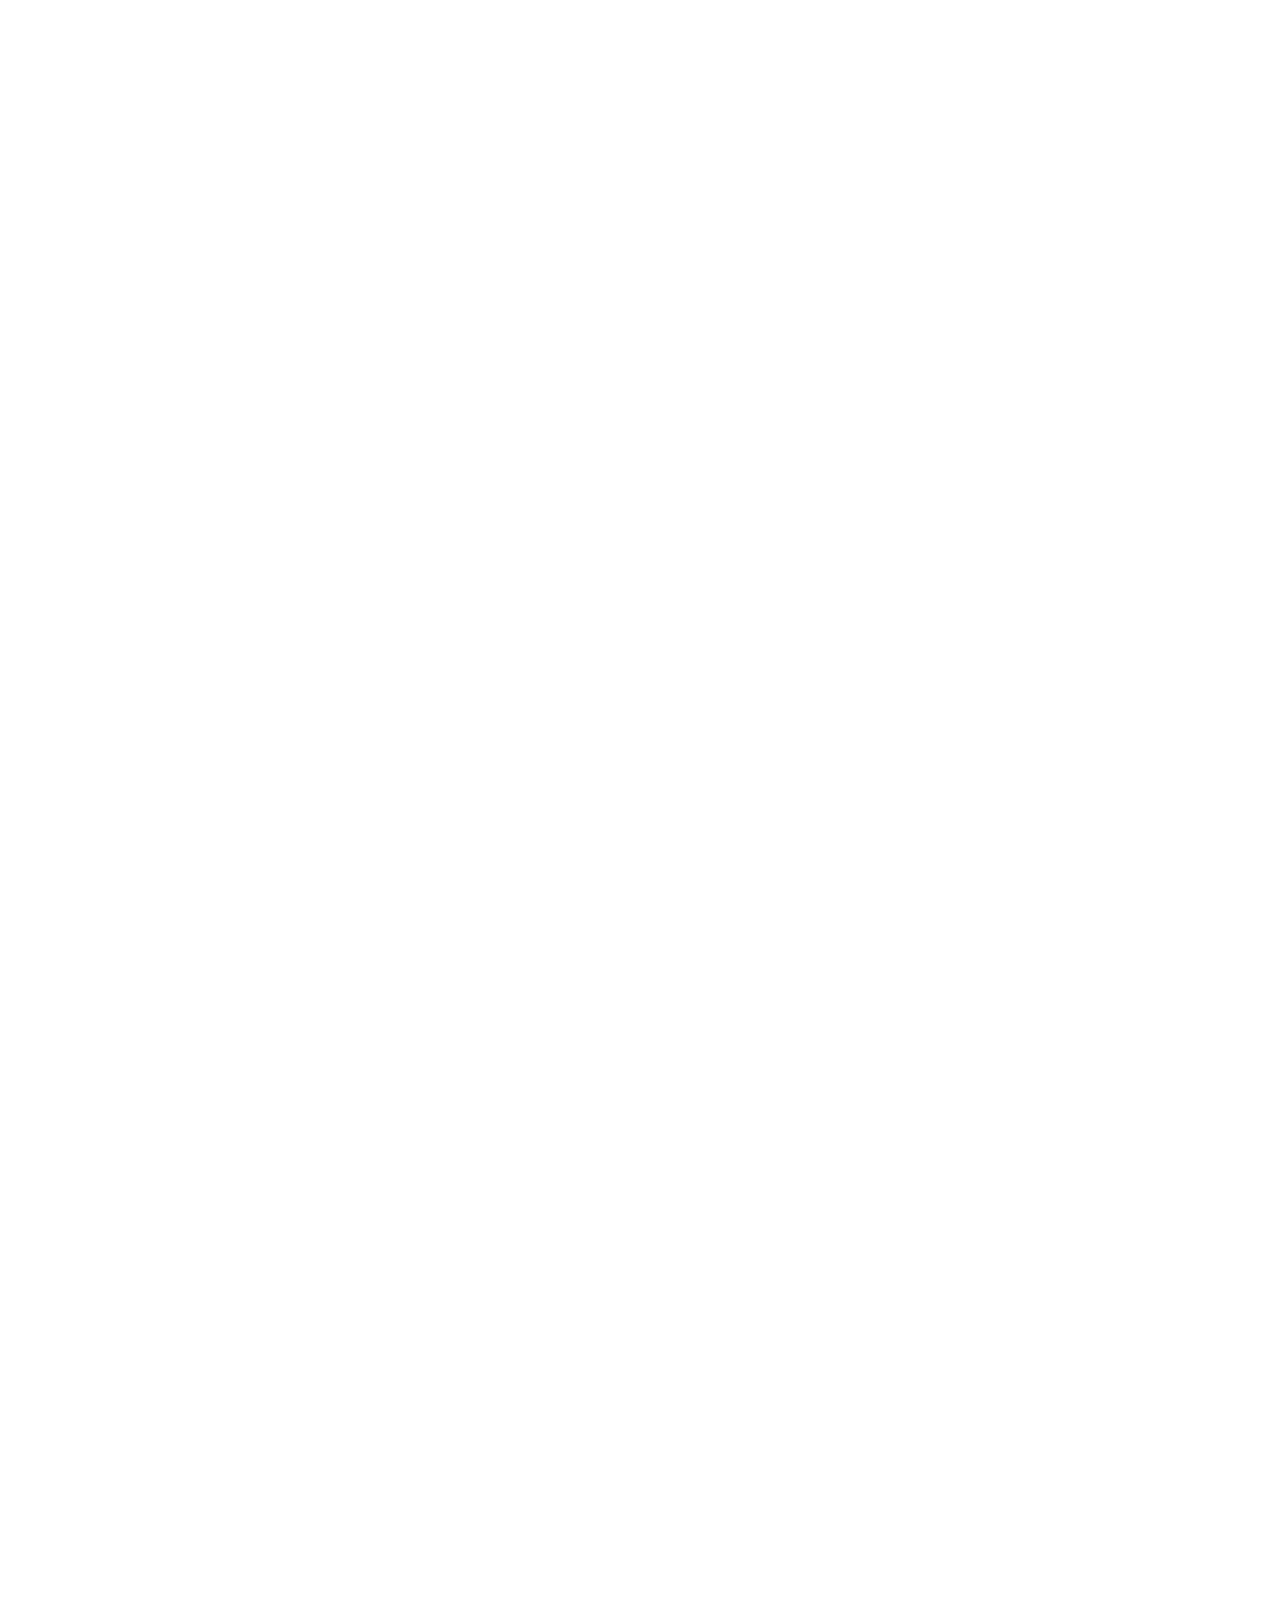
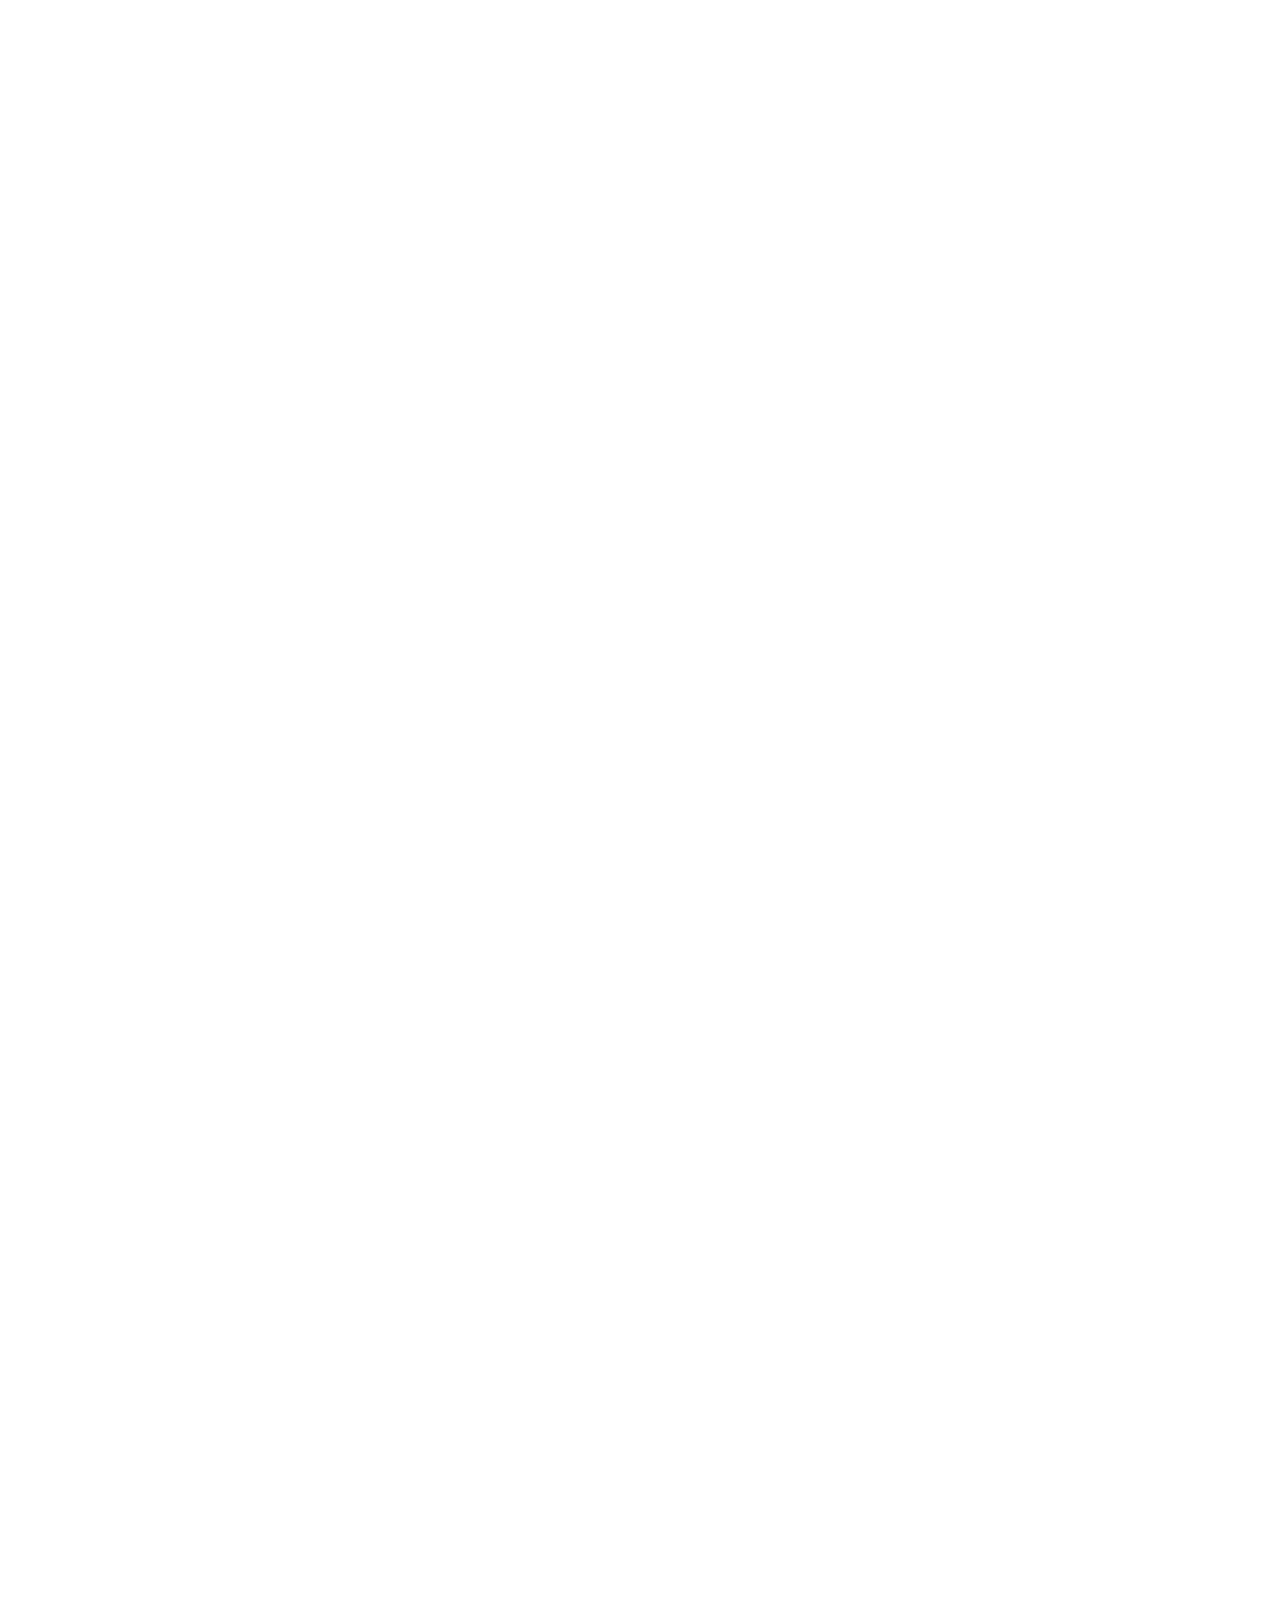
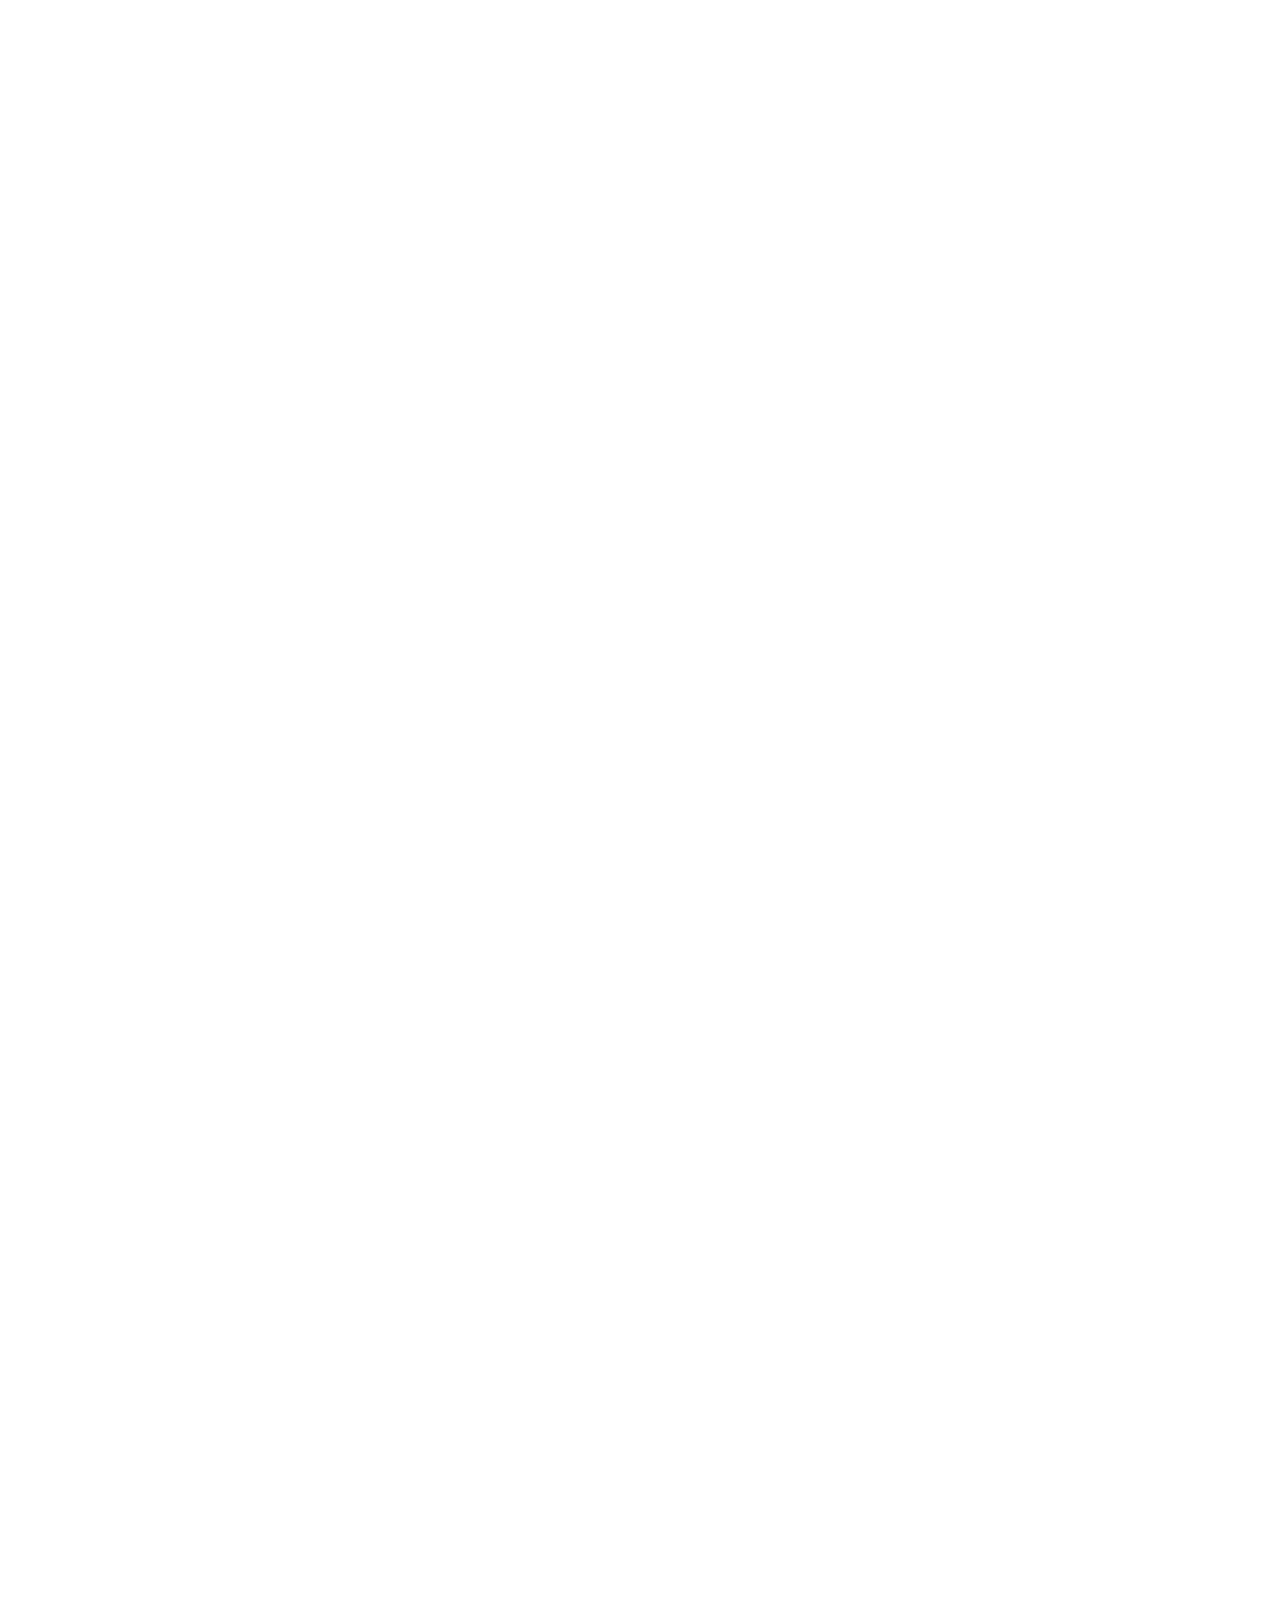
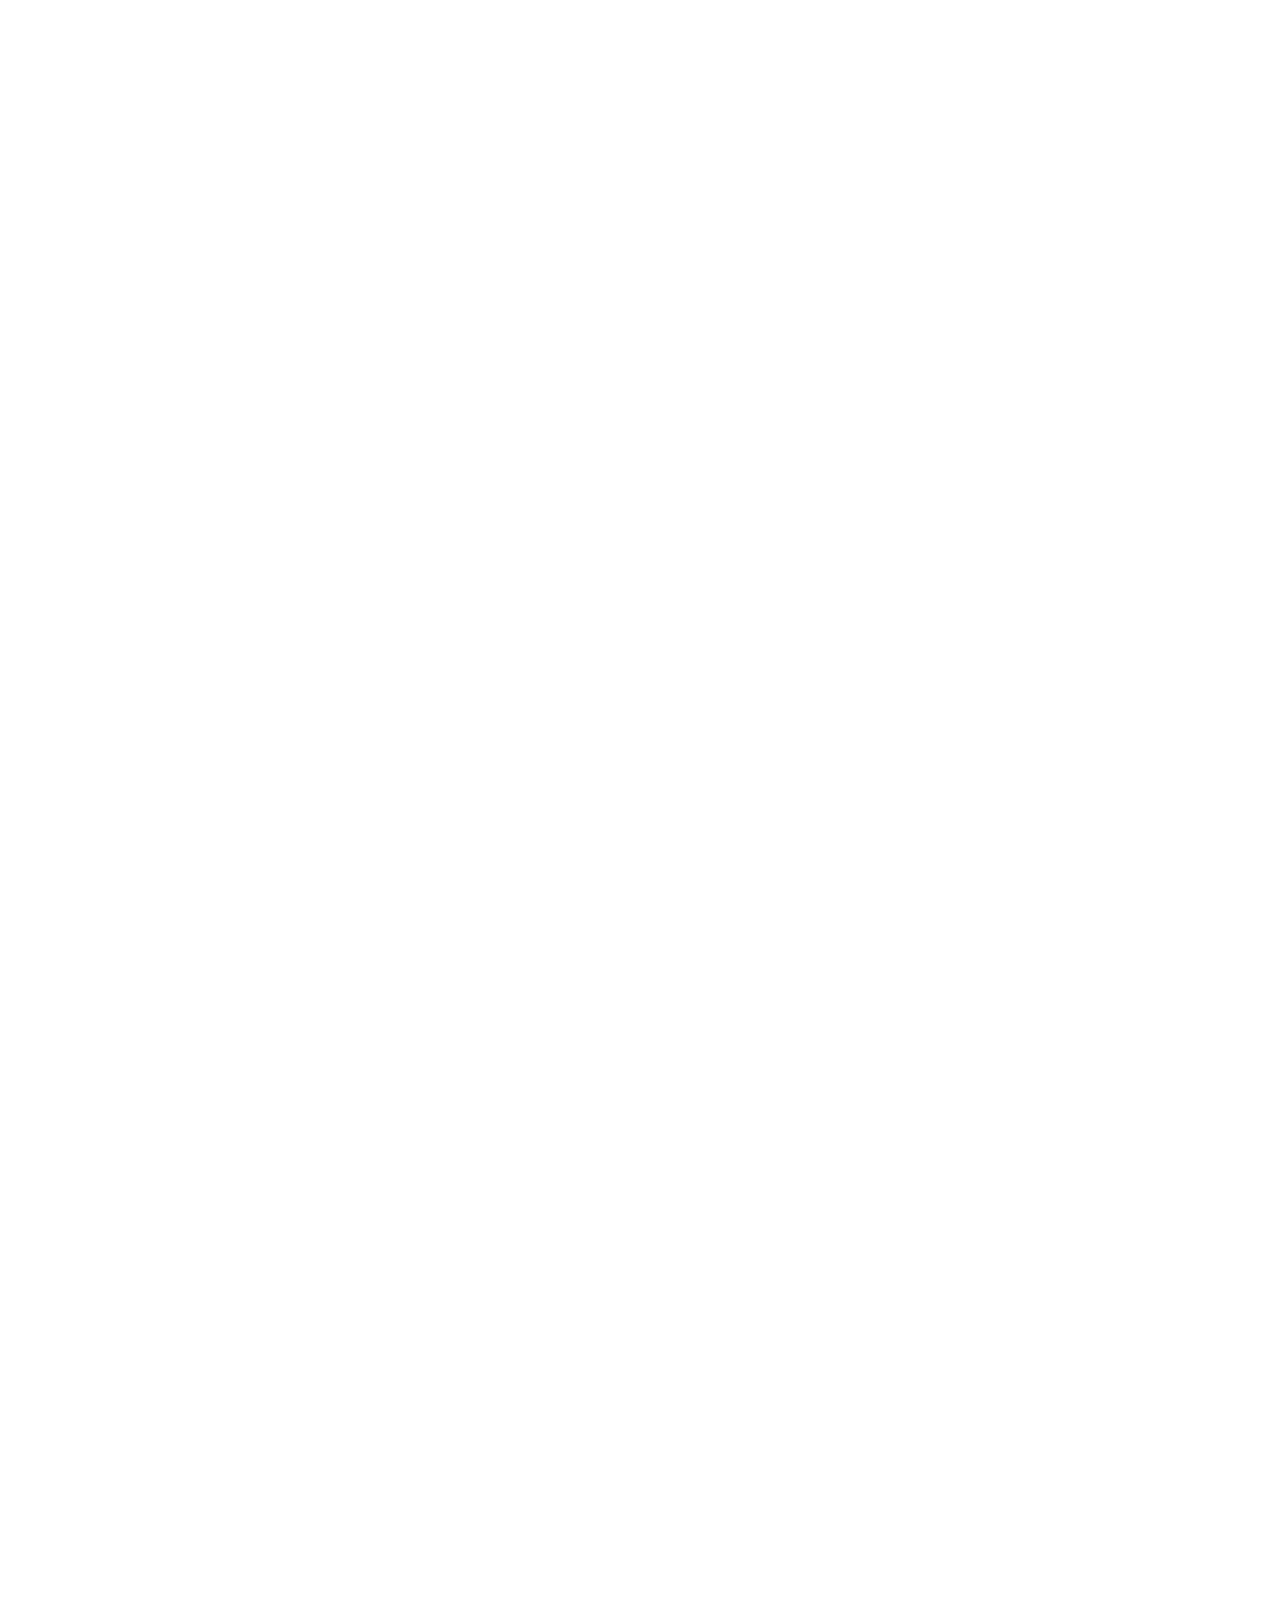
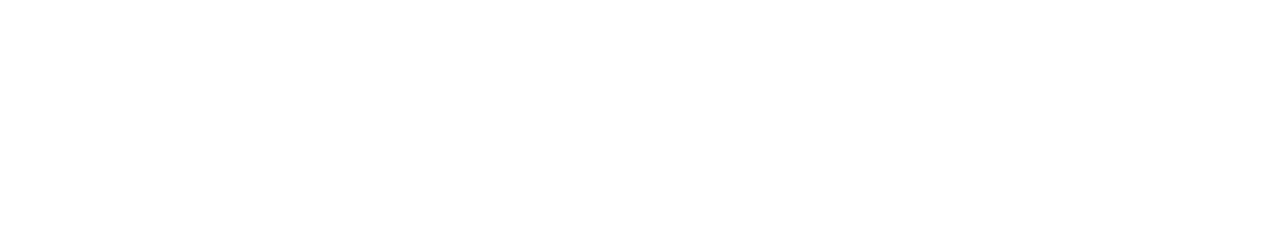
==== commit 8d829965: "Initial Commit" ====
--- a/public/index.html
+++ b/public/index.html
@@ -8,8 +8,8 @@
     <meta content="" name="keywords">
     <meta content="" name="description">
 
-    <!-- Favicon -->
-    <link href="img/favicon.ico" rel="icon">
+    <!-- logo -->
+    <link href="img/logo.ico" rel="icon">
 
     <!-- Google Web Fonts -->
     <link rel="preconnect" href="https://fonts.googleapis.com">
@@ -53,7 +53,7 @@
             <div class="navbar-nav ms-auto p-4 p-lg-0">
                 <a href="index.html" class="nav-item nav-link active">Home</a>
                 <a href="about.html" class="nav-item nav-link">About</a>
-                <a href="courses.html" class="nav-item nav-link">Products</a>
+                <a href="products.html" class="nav-item nav-link">Products</a>
                 <div class="nav-item dropdown">
                     <a href="#" style="display: none;" class="nav-link dropdown-toggle" data-bs-toggle="dropdown">Pages</a>
                     <div class="dropdown-menu fade-down m-0">
@@ -62,7 +62,7 @@
                         <a href="404.html" class="dropdown-item">404 Page</a>
                     </div>
                 </div>
-                <a href="contact.html" class="btn btn-primary py-4 px-lg-5 d-none d-lg-block">Contact<i class="fa fa-arrow-right ms-3"></i></a>
+                <a href="contact.html" class="nav-item nav-link">Contact<i class="fa fa-arrow-right ms-3"></i></a>
             </div>
         </div>
     </nav>
@@ -96,31 +96,35 @@
     <!-- Service Start -->
     <div class="container-xxl py-5">
         <div class="container">
+            <div class="text-center wow fadeInUp" data-wow-delay="0.1s">
+                <h6 class="section-title bg-white text-center text-primary px-3">Our Service</h6>
+                <h1 class="mb-5">Import & Export</h1>
+            </div>
             <div class="row g-4">
                 <div class="col-lg-3 col-sm-6 wow fadeInUp" data-wow-delay="0.1s">
                     <div class="service-item text-center pt-3">
                         <div class="p-4">
-                            <i class="fa fa-3x fa-ship text-primary mb-4"></i>
-                            <h5 class="mb-3">Imports & Exports</h5>
-                            <p>We offer Import & Export Business Trade of Electrical, Electronics, construction materials at your door step.</p>
+                            <i class="fa fa-3x fa-car text-primary mb-4"></i>
+                            <h5 class="mb-3">Automotive Electronics</h5>
+                            <p>Specialized in providing comprehensive import and export services for automotive electronics.</p>
                         </div>
                     </div>
                 </div>
                 <div class="col-lg-3 col-sm-6 wow fadeInUp" data-wow-delay="0.3s">
                     <div class="service-item text-center pt-3">
                         <div class="p-4">
-                            <i class="fa fa-3x fa-cog text-primary mb-4"></i>
-                            <h5 class="mb-3">Electromechanical Equipments</h5>
-                            <p>Electrical materials such as cable trays, cables, distribution panels, junction boxes, enclosures.</p>
+                            <i class="fa fa-3x fa-industry text-primary mb-4"></i>
+                            <h5 class="mb-3">Industrial Electronics</h5>
+                            <p>Expert import and export services for industrial electronics, facilitating smooth global distribution.</p>
                         </div>
                     </div>
                 </div>
                 <div class="col-lg-3 col-sm-6 wow fadeInUp" data-wow-delay="0.5s">
                     <div class="service-item text-center pt-3">
                         <div class="p-4">
-                            <i class="fa fa-3x fa-plug text-primary mb-4"></i>
-                            <h5 class="mb-3">Electronic & Precision Equipments</h5>
-                            <p>From networking events to professional development opportunities</p>
+                            <i class="fa fa-3x fa-wrench text-primary mb-4"></i>
+                            <h5 class="mb-3">Consumer Electronics</h5>
+                            <p>excels in managing the import and export of consumer electronics, providing tailored logistics solutions.</p>
                         </div>
                     </div>
                 </div>
@@ -128,8 +132,8 @@
                     <div class="service-item text-center pt-3">
                         <div class="p-4">
                             <i class="fa fa-3x fa-cloud text-primary mb-4"></i>
-                            <h5 class="mb-3">Electronic Devices</h5>
-                            <p>We offer shipping of electronic devices like alarm systems and other industrial products at affordable cost.</p>
+                            <h5 class="mb-3">Information & Communications.</h5>
+                            <p>We offer support related to Information and Communication Technology Firms.</p>
                         </div>
                     </div>
                 </div>
@@ -152,7 +156,9 @@
                     <h6 class="section-title bg-white text-start text-primary pe-3">About Us</h6>
                     <h1 class="mb-4">Welcome to MADProx Tech Services Pvt Ltd.</h1>
                     <p class="mb-4">Founded in 2017, Madprox Tech Services Private Limited is a fast growing Business Trade, Importing and Exporting Company registered with Ministry of Corporate Affairs, Government of India.</p>
-                    <p class="mb-4">We are a certified Importer and Exporter to supply wider ranges of electrical materials</p>
+                    <p class="mb-4">Madprox Tech Services exports and imports electronic components and systems focusing on fast-growing leading-edge technology markets, which include automotive electronics, industrial electronics and consumer electronics as well as information and communications technology.</p>
+                    <p class="mb-4">The company is positioned globally and close to its customers and has a tight-knit sales network. We are keenly working with our customers to implement solutions that meet their needs.</p>
+                    <p class="mb-4">We are a certified Importer and Exporter to supply wider ranges of electrical materials. Our Certifications are:</p>
                     <div class="row gy-2 gx-4 mb-4">
                         <div class="col-sm-6">
                             <p class="mb-0"><i class="fa fa-arrow-right text-primary me-2"></i>Ministry Of Corporate Affairs, Government Of India</p>
@@ -186,34 +192,34 @@
         <div class="container">
             <div class="text-center wow fadeInUp" data-wow-delay="0.1s">
                 <h6 class="section-title bg-white text-center text-primary px-3">Our Products</h6>
-                <h1 class="mb-5">Electrical Products</h1>
+                <h1 class="mb-5">Cable Termination Accessories</h1>
             </div>
             <div class="row g-3">
                 <div class="col-lg-7 col-md-6">
                     <div class="row g-3">
                         <div class="col-lg-12 col-md-12 wow zoomIn" data-wow-delay="0.1s">
                             <a class="position-relative d-block overflow-hidden" href="">
-                                <img class="img-fluid" src="img/PVC Trunking Duct.jpeg" alt="">
-                                <div class="bg-white text-center position-absolute bottom-0 end-0 py-2 px-3" style="margin: 1px;">
-                                    <h5 class="m-0">PVC Trunking Duct</h5>
+                                <img class="img-fluid" src="img/Cable - Alarm System.jpeg" alt="">
+                                <div class="bg-white text-center position-absolute bottom-0 end-0 py-2 px-3" style="margin: 1px;">
+                                    <h5 class="m-0">Alarm System</h5>
                                     <small class="text-primary">-</small>
                                 </div>
                             </a>
                         </div>
                         <div class="col-lg-6 col-md-12 wow zoomIn" data-wow-delay="0.3s">
                             <a class="position-relative d-block overflow-hidden" href="">
-                                <img class="img-fluid" src="img/Cable Ties.jpeg" alt="">
-                                <div class="bg-white text-center position-absolute bottom-0 end-0 py-2 px-3" style="margin: 1px;">
-                                    <h5 class="m-0">Cable Ties</h5>
+                                <img class="img-fluid" src="img/Cable - Cable Glands.jpeg" alt="">
+                                <div class="bg-white text-center position-absolute bottom-0 end-0 py-2 px-3" style="margin: 1px;">
+                                    <h5 class="m-0">Cable Glands</h5>
                                     <small class="text-primary">-</small>
                                 </div>
                             </a>
                         </div>
                         <div class="col-lg-6 col-md-12 wow zoomIn" data-wow-delay="0.5s">
                             <a class="position-relative d-block overflow-hidden" href="">
-                                <img class="img-fluid" src="img/Cable Gland.jpeg" alt="">
-                                <div class="bg-white text-center position-absolute bottom-0 end-0 py-2 px-3" style="margin: 1px;">
-                                    <h5 class="m-0">Cable Gland</h5>
+                                <img class="img-fluid" src="img/Cable - Cable Lugs.jpeg" alt="">
+                                <div class="bg-white text-center position-absolute bottom-0 end-0 py-2 px-3" style="margin: 1px;">
+                                    <h5 class="m-0">Cable Lugs</h5>
                                     <small class="text-primary">-</small>
                                 </div>
                             </a>
@@ -222,50 +228,50 @@
                 </div>
                 <div class="col-lg-5 col-md-6 wow zoomIn" data-wow-delay="0.7s" style="min-height: 350px;">
                     <a class="position-relative d-block h-100 overflow-hidden" href="">
-                        <img class="img-fluid position-absolute w-100 h-100" src="img/Jointing Kits.jpeg" alt="" style="object-fit: cover;">
+                        <img class="img-fluid position-absolute w-100 h-100" src="img/Cable - Cable Ties.jpeg" alt="" style="object-fit: cover;">
                         <div class="bg-white text-center position-absolute bottom-0 end-0 py-2 px-3" style="margin:  1px;">
-                            <h5 class="m-0">Jointing Kits</h5>
+                            <h5 class="m-0">Cable Ties</h5>
                             <small class="text-primary">-</small>
                         </div>
                     </a>
                 </div>
             </div>
-            <div style="margin-bottom: 20px;"></div>
+        </div>
+    </div>
+    <!-- Categories Start -->
+     <!-- Categories Start -->
+    <div class="container-xxl py-5 category">
+        <div class="container">
+            <div class="text-center wow fadeInUp" data-wow-delay="0.1s">
+                <h6 class="section-title bg-white text-center text-primary px-3">Our Products</h6>
+                <h1 class="mb-5">Cable Termination Accessories</h1>
+            </div>
             <div class="row g-3">
                 <div class="col-lg-7 col-md-6">
                     <div class="row g-3">
                         <div class="col-lg-12 col-md-12 wow zoomIn" data-wow-delay="0.1s">
                             <a class="position-relative d-block overflow-hidden" href="">
-                                <img class="img-fluid" src="img/Cable Lugs.jpeg" alt="">
-                                <div class="bg-white text-center position-absolute bottom-0 end-0 py-2 px-3" style="margin: 1px;">
-                                    <h5 class="m-0">Cable Lugs</h5>
+                                <img class="img-fluid" src="img/Cable - Cable Tray.jpeg" alt="">
+                                <div class="bg-white text-center position-absolute bottom-0 end-0 py-2 px-3" style="margin: 1px;">
+                                    <h5 class="m-0">Cable Tray</h5>
                                     <small class="text-primary">-</small>
                                 </div>
                             </a>
                         </div>
                         <div class="col-lg-6 col-md-12 wow zoomIn" data-wow-delay="0.3s">
                             <a class="position-relative d-block overflow-hidden" href="">
-                                <img class="img-fluid" src="img/Cable Tray.jpeg" alt="">
-                                <div class="bg-white text-center position-absolute bottom-0 end-0 py-2 px-3" style="margin: 1px;">
-                                    <h5 class="m-0">Cable Tray</h5>
+                                <img class="img-fluid" src="img/Cable - Crimping Tools.jpeg" alt="">
+                                <div class="bg-white text-center position-absolute bottom-0 end-0 py-2 px-3" style="margin: 1px;">
+                                    <h5 class="m-0">Crimping Tools</h5>
                                     <small class="text-primary">-</small>
                                 </div>
                             </a>
                         </div>
                         <div class="col-lg-6 col-md-12 wow zoomIn" data-wow-delay="0.5s">
                             <a class="position-relative d-block overflow-hidden" href="">
-                                <img class="img-fluid" src="img/Alarm System.jpeg" alt="">
-                                <div class="bg-white text-center position-absolute bottom-0 end-0 py-2 px-3" style="margin: 1px;">
-                                    <h5 class="m-0">Alarm System</h5>
-                                    <small class="text-primary">-</small>
-                                </div>
-                            </a>
-                        </div>
-                        <div class="col-lg-6 col-md-12 wow zoomIn" data-wow-delay="0.7s">
-                            <a class="position-relative d-block overflow-hidden" href="">
-                                <img class="img-fluid" src="img/Neutral Link.jpeg" alt="">
-                                <div class="bg-white text-center position-absolute bottom-0 end-0 py-2 px-3" style="margin: 1px;">
-                                    <h5 class="m-0">Neutral Link</h5>
+                                <img class="img-fluid" src="img/Cable - Jointing Kits.jpeg" alt="">
+                                <div class="bg-white text-center position-absolute bottom-0 end-0 py-2 px-3" style="margin: 1px;">
+                                    <h5 class="m-0">Jointing Kits</h5>
                                     <small class="text-primary">-</small>
                                 </div>
                             </a>
@@ -274,9 +280,131 @@
                 </div>
                 <div class="col-lg-5 col-md-6 wow zoomIn" data-wow-delay="0.7s" style="min-height: 350px;">
                     <a class="position-relative d-block h-100 overflow-hidden" href="">
-                        <img class="img-fluid position-absolute w-100 h-100" src="img/MS Channel C Type.jpeg" alt="" style="object-fit: cover;">
+                        <img class="img-fluid position-absolute w-100 h-100" src="img/carousel-0.jpg" alt="" style="object-fit: cover;">
                         <div class="bg-white text-center position-absolute bottom-0 end-0 py-2 px-3" style="margin:  1px;">
-                            <h5 class="m-0">MS Channel C Type</h5>
+                            <h5 class="m-0">Others</h5>
+                            <small class="text-primary">-</small>
+                        </div>
+                    </a>
+                </div>
+            </div>
+        </div>
+    </div>
+    <!-- Categories Start -->
+      <!-- Categories Start -->
+    <div class="container-xxl py-5 category">
+        <div class="container">
+            <div class="text-center wow fadeInUp" data-wow-delay="0.1s">
+                <h6 class="section-title bg-white text-center text-primary px-3">Our Products</h6>
+                <h1 class="mb-5">Panel Accessories</h1>
+            </div>
+            <div class="row g-3">
+                <div class="col-lg-7 col-md-6">
+                    <div class="row g-3">
+                        <div class="col-lg-12 col-md-12 wow zoomIn" data-wow-delay="0.1s">
+                            <a class="position-relative d-block overflow-hidden" href="">
+                                <img class="img-fluid" src="img/Panel - images.jpg" alt="">
+                                <div class="bg-white text-center position-absolute bottom-0 end-0 py-2 px-3" style="margin: 1px;">
+                                    <h5 class="m-0">Panel</h5>
+                                    <small class="text-primary">-</small>
+                                </div>
+                            </a>
+                        </div>
+                        <div class="col-lg-6 col-md-12 wow zoomIn" data-wow-delay="0.3s">
+                            <a class="position-relative d-block overflow-hidden" href="">
+                                <img class="img-fluid" src="img/Panel - Neutral Link.jpeg" alt="">
+                                <div class="bg-white text-center position-absolute bottom-0 end-0 py-2 px-3" style="margin: 1px;">
+                                    <h5 class="m-0">Neutral Link</h5>
+                                    <small class="text-primary">-</small>
+                                </div>
+                            </a>
+                        </div>
+                        <div class="col-lg-6 col-md-12 wow zoomIn" data-wow-delay="0.5s">
+                            <a class="position-relative d-block overflow-hidden" href="">
+                                <img class="img-fluid" src="img/Panel - Panel Door Knob.jpeg" alt="">
+                                <div class="bg-white text-center position-absolute bottom-0 end-0 py-2 px-3" style="margin: 1px;">
+                                    <h5 class="m-0">Door Knob</h5>
+                                    <small class="text-primary">-</small>
+                                </div>
+                            </a>
+                        </div>
+                    </div>
+                </div>
+                <div class="col-lg-5 col-md-6 wow zoomIn" data-wow-delay="0.7s" style="min-height: 350px;">
+                    <a class="position-relative d-block h-100 overflow-hidden" href="">
+                        <img class="img-fluid position-absolute w-100 h-100" src="img/Panel - PVC Ducts and Trunking.jpeg" alt="" style="object-fit: cover;">
+                        <div class="bg-white text-center position-absolute bottom-0 end-0 py-2 px-3" style="margin:  1px;">
+                            <h5 class="m-0">PVC Ducts and Trunking</h5>
+                            <small class="text-primary">-</small>
+                        </div>
+                    </a>
+                </div>
+            </div>
+        </div>
+    </div>
+    <!-- Categories Start -->
+       <!-- Categories Start -->
+    <div class="container-xxl py-5 category">
+        <div class="container">
+            <div class="text-center wow fadeInUp" data-wow-delay="0.1s">
+                <h6 class="section-title bg-white text-center text-primary px-3">Our Products</h6>
+                <h1 class="mb-5">Earthing & Overhead Products</h1>
+            </div>
+            <div class="row g-3">
+                <div class="col-lg-7 col-md-6">
+                    <div class="row g-3">
+                        <div class="col-lg-12 col-md-12 wow zoomIn" data-wow-delay="0.1s">
+                            <a class="position-relative d-block overflow-hidden" href="">
+                                <img class="img-fluid" src="img/Earthing - Air break Switch.jpeg" alt="">
+                                <div class="bg-white text-center position-absolute bottom-0 end-0 py-2 px-3" style="margin: 1px;">
+                                    <h5 class="m-0">Air break Switch</h5>
+                                    <small class="text-primary">-</small>
+                                </div>
+                            </a>
+                        </div>
+                        <div class="col-lg-6 col-md-12 wow zoomIn" data-wow-delay="0.3s">
+                            <a class="position-relative d-block overflow-hidden" href="">
+                                <img class="img-fluid" src="img/Earthing - Chemical Earthing.jpeg" alt="">
+                                <div class="bg-white text-center position-absolute bottom-0 end-0 py-2 px-3" style="margin: 1px;">
+                                    <h5 class="m-0">Chemical Earthing</h5>
+                                    <small class="text-primary">-</small>
+                                </div>
+                            </a>
+                        </div>
+                        <div class="col-lg-6 col-md-12 wow zoomIn" data-wow-delay="0.5s">
+                            <a class="position-relative d-block overflow-hidden" href="">
+                                <img class="img-fluid" src="img/Earthing - Drop out Fuse.jpeg" alt="">
+                                <div class="bg-white text-center position-absolute bottom-0 end-0 py-2 px-3" style="margin: 1px;">
+                                    <h5 class="m-0">Drop out Fuse</h5>
+                                    <small class="text-primary">-</small>
+                                </div>
+                            </a>
+                        </div>
+                        <div class="col-lg-6 col-md-12 wow zoomIn" data-wow-delay="0.7s">
+                            <a class="position-relative d-block overflow-hidden" href="">
+                                <img class="img-fluid" src="img/Earthing - Earthing Pipe.jpeg" alt="">
+                                <div class="bg-white text-center position-absolute bottom-0 end-0 py-2 px-3" style="margin: 1px;">
+                                    <h5 class="m-0">Earthing Pipe</h5>
+                                    <small class="text-primary">-</small>
+                                </div>
+                            </a>
+                        </div>
+                        <div class="col-lg-6 col-md-12 wow zoomIn" data-wow-delay="0.9s">
+                            <a class="position-relative d-block overflow-hidden" href="">
+                                <img class="img-fluid" src="img/Earthing - HT LT Stay Set.jpeg" alt="">
+                                <div class="bg-white text-center position-absolute bottom-0 end-0 py-2 px-3" style="margin: 1px;">
+                                    <h5 class="m-0">HT LT Stay Set</h5>
+                                    <small class="text-primary">-</small>
+                                </div>
+                            </a>
+                        </div>
+                    </div>
+                </div>
+                <div class="col-lg-5 col-md-6 wow zoomIn" data-wow-delay="0.7s" style="min-height: 350px;">
+                    <a class="position-relative d-block h-100 overflow-hidden" href="">
+                        <img class="img-fluid position-absolute w-100 h-100" src="img/Earthing - Isolator.jpeg" alt="" style="object-fit: cover;">
+                        <div class="bg-white text-center position-absolute bottom-0 end-0 py-2 px-3" style="margin:  1px;">
+                            <h5 class="m-0">Isolator</h5>
                             <small class="text-primary">-</small>
                         </div>
                     </a>
@@ -427,34 +555,50 @@
             <div class="owl-carousel testimonial-carousel position-relative">
                 <div class="testimonial-item text-center">
                     <img class="border rounded-circle p-2 mx-auto mb-3" src="img/testimonial-6.jpg" style="width: 80px; height: 80px;">
-                    <h5 class="mb-0">Client Name</h5>
-                    <p>Profession</p>
+                    <h5 class="mb-0">EWM</h5>
+                    <p>CEO, Saudi</p>
                     <div class="testimonial-text bg-light text-center p-4">
-                    <p class="mb-0">Tempor erat elitr rebum at clita. Diam dolor diam ipsum sit diam amet diam et eos. Clita erat ipsum et lorem et sit.</p>
+                    <p class="mb-0">We receive the best service from Madprox since 2017. All products are of high quality and worth buying.</p>
                     </div>
                 </div>
                 <div class="testimonial-item text-center">
                     <img class="border rounded-circle p-2 mx-auto mb-3" src="img/testimonial-5.jpg" style="width: 80px; height: 80px;">
-                    <h5 class="mb-0">Client Name</h5>
-                    <p>Profession</p>
+                    <h5 class="mb-0">HELUKABEL</h5>
+                    <p>Manager, Canada</p>
                     <div class="testimonial-text bg-light text-center p-4">
-                    <p class="mb-0">Tempor erat elitr rebum at clita. Diam dolor diam ipsum sit diam amet diam et eos. Clita erat ipsum et lorem et sit.</p>
+                    <p class="mb-0">Happy to have tie up with Madprox Tech Services who seems to be our supplier since a decade. Hassle free and door delivery is their identity.</p>
                     </div>
                 </div>
                 <div class="testimonial-item text-center">
                     <img class="border rounded-circle p-2 mx-auto mb-3" src="img/testimonial-5.jpg" style="width: 80px; height: 80px;">
-                    <h5 class="mb-0">Client Name</h5>
-                    <p>Profession</p>
+                    <h5 class="mb-0">Edwardes Bros</h5>
+                    <p>Production Manager, UK</p>
                     <div class="testimonial-text bg-light text-center p-4">
-                    <p class="mb-0">Tempor erat elitr rebum at clita. Diam dolor diam ipsum sit diam amet diam et eos. Clita erat ipsum et lorem et sit.</p>
+                    <p class="mb-0">Glad working with Mr. Vinay. I personally recommend them to most of my colleague’. Best price in the market with on time delivery.</p>
                     </div>
                 </div>
                 <div class="testimonial-item text-center">
                     <img class="border rounded-circle p-2 mx-auto mb-3" src="img/testimonial-6.jpg" style="width: 80px; height: 80px;">
-                    <h5 class="mb-0">Client Name</h5>
-                    <p>Profession</p>
+                    <h5 class="mb-0">Cheng Seng Electric Co</h5>
+                    <p>CEO, Singapore</p>
                     <div class="testimonial-text bg-light text-center p-4">
-                    <p class="mb-0">Tempor erat elitr rebum at clita. Diam dolor diam ipsum sit diam amet diam et eos. Clita erat ipsum et lorem et sit.</p>
+                    <p class="mb-0">I love working with Madprox Tech Services. Their customer service is impeccable. I have never had a bad experience so far. Highly trusted.</p>
+                    </div>
+                </div>
+                <div class="testimonial-item text-center">
+                    <img class="border rounded-circle p-2 mx-auto mb-3" src="img/testimonial-6.jpg" style="width: 80px; height: 80px;">
+                    <h5 class="mb-0">Teras Elektrik SDN BHD</h5>
+                    <p>CEO, Malaysia</p>
+                    <div class="testimonial-text bg-light text-center p-4">
+                    <p class="mb-0">Best working experience with the company. The major part is they fulfill all our requirements and arrange to produce whatever the products we require. 24/7 customer service and prompt response keeps them outstanding.</p>
+                    </div>
+                </div>
+                <div class="testimonial-item text-center">
+                    <img class="border rounded-circle p-2 mx-auto mb-3" src="img/testimonial-6.jpg" style="width: 80px; height: 80px;">
+                    <h5 class="mb-0">National Electric Power Company</h5>
+                    <p>Associate Director, Jordan</p>
+                    <div class="testimonial-text bg-light text-center p-4">
+                    <p class="mb-0">Madprox tech Services never say no to any of our product requirements. They provide us the entire quantity we ask for under great deal. Reliable service with good costing.</p>
                     </div>
                 </div>
             </div>
@@ -469,17 +613,18 @@
             <div class="row g-5">
                 <div class="col-lg-3 col-md-6">
                     <h4 class="text-white mb-3">Quick Link</h4>
-                    <a class="btn btn-link" href="">About Us</a>
-                    <a class="btn btn-link" href="">Contact Us</a>
-                    <a class="btn btn-link" href="">Privacy Policy</a>
-                    <a class="btn btn-link" href="">Terms & Condition</a>
-                    <a class="btn btn-link" href="">FAQs & Help</a>
+                    <a class="btn btn-link" href="about.html">About Us</a>
+                    <a class="btn btn-link" href="contact.html">Contact Us</a>
+                    <a class="btn btn-link" href="index.html">Privacy Policy</a>
+                    <a class="btn btn-link" href="index.html">Terms & Condition</a>
+                    <a class="btn btn-link" href="index.html">FAQs & Help</a>
                 </div>
                 <div class="col-lg-3 col-md-6">
                     <h4 class="text-white mb-3">Contact</h4>
                     <p class="mb-2"><i class="fa fa-map-marker-alt me-3"></i>Madprox Tech Services Private Limited <br> 5-19-27/1/42, Suvarna Srinivasam, Unit - C 502, <br> Vishakapatnam, 530012,India</p>
                     <p class="mb-2"><i class="fa fa-phone-alt me-3"></i>+91 9703913029</p>
-                    <p class="mb-2"><i class="fa fa-envelope me-3"></i>info@madprox.co.in <br> sales@madprox.co.in</p>
+                    <p class="mb-2"><i class="fa fa-envelope me-3"></i>info@madprox.co.in</p>
+                    <p class="mb-2"><i class="fa fa-envelope me-3"></i>sales@madprox.co.in</p>
                     <div class="d-flex pt-2">
                         <a class="btn btn-outline-light btn-social" href=""><i class="fab fa-twitter"></i></a>
                         <a class="btn btn-outline-light btn-social" href=""><i class="fab fa-facebook-f"></i></a>
@@ -491,22 +636,31 @@
                     <h4 class="text-white mb-3">Gallery</h4>
                     <div class="row g-2 pt-2">
                         <div class="col-4">
-                            <img class="img-fluid bg-light p-1" src="img/Alarm System.jpeg" alt="">
-                        </div>
-                        <div class="col-4">
-                            <img class="img-fluid bg-light p-1" src="img/Cable Gland.jpeg" alt="">
-                        </div>
-                        <div class="col-4">
-                            <img class="img-fluid bg-light p-1" src="img/Cable Lugs.jpeg" alt="">
-                        </div>
-                        <div class="col-4">
-                            <img class="img-fluid bg-light p-1" src="img/Cable Ties.jpeg" alt="">
-                        </div>
-                        <div class="col-4">
-                            <img class="img-fluid bg-light p-1" src="img/Cable Tray.jpeg" alt="">
-                        </div>
-                        <div class="col-4">
-                            <img class="img-fluid bg-light p-1" src="img/Jointing Kits.jpeg" alt="">
+                            <img class="img-fluid bg-light p-1" src="img/Cable - Alarm System.jpeg" alt="">
+                        </div>
+                        <div class="col-4">
+                            <img class="img-fluid bg-light p-1" src="img/Cable - Cable Glands.jpeg" alt="">
+                        </div>
+                        <div class="col-4">
+                            <img class="img-fluid bg-light p-1" src="img/Cable - Cable Lugs.jpeg" alt="">
+                        </div>
+                        <div class="col-4">
+                            <img class="img-fluid bg-light p-1" src="img/Cable - Cable Ties.jpeg" alt="">
+                        </div>
+                        <div class="col-4">
+                            <img class="img-fluid bg-light p-1" src="img/Cable - Cable Tray.jpeg" alt="">
+                        </div>
+                        <div class="col-4">
+                            <img class="img-fluid bg-light p-1" src="img/Cable - Crimping Tools.jpeg" alt="">
+                        </div>
+                        <div class="col-4">
+                            <img class="img-fluid bg-light p-1" src="img/Cable - Jointing Kits.jpeg" alt="">
+                        </div>
+                        <div class="col-4">
+                            <img class="img-fluid bg-light p-1" src="img/Earthing - HT LT Stay Set.jpeg" alt="">
+                        </div>
+                        <div class="col-4">
+                            <img class="img-fluid bg-light p-1" src="img/carousel-3.jpg" alt="">
                         </div>
                     </div>
                 </div>
@@ -514,19 +668,28 @@
                     <h4 class="text-white mb-3">Gallery</h4>
                     <div class="row g-2 pt-2">
                         <div class="col-4">
-                            <img class="img-fluid bg-light p-1" src="img/MS Channel C Type.jpeg" alt="">
-                        </div>
-                        <div class="col-4">
-                            <img class="img-fluid bg-light p-1" src="img/Neutral Link.jpeg" alt="">
-                        </div>
-                        <div class="col-4">
-                            <img class="img-fluid bg-light p-1" src="img/PVC Trunking Duct.jpeg" alt="">
-                        </div>
-                        <div class="col-4">
-                            <img class="img-fluid bg-light p-1" src="img/carousel-3.jpg" alt="">
-                        </div>
-                        <div class="col-4">
-                            <img class="img-fluid bg-light p-1" src="img/carousel-4.jpg" alt="">
+                            <img class="img-fluid bg-light p-1" src="img/Panel - Panel Door Knob.jpeg" alt="">
+                        </div>
+                        <div class="col-4">
+                            <img class="img-fluid bg-light p-1" src="img/Panel - Neutral Link.jpeg" alt="">
+                        </div>
+                        <div class="col-4">
+                            <img class="img-fluid bg-light p-1" src="img/Panel - PVC Ducts and Trunking.jpeg" alt="">
+                        </div>
+                        <div class="col-4">
+                            <img class="img-fluid bg-light p-1" src="img/Earthing - Air break Switch.jpeg" alt="">
+                        </div>
+                        <div class="col-4">
+                            <img class="img-fluid bg-light p-1" src="img/Earthing - Chemical Earthing.jpeg" alt="">
+                        </div>
+                        <div class="col-4">
+                            <img class="img-fluid bg-light p-1" src="img/Earthing - Drop out Fuse.jpeg" alt="">
+                        </div>
+                        <div class="col-4">
+                            <img class="img-fluid bg-light p-1" src="img/Earthing - Earthing Pipe.jpeg" alt="">
+                        </div>
+                        <div class="col-4">
+                            <img class="img-fluid bg-light p-1" src="img/Earthing - Isolator.jpeg" alt="">
                         </div>
                         <div class="col-4">
                             <img class="img-fluid bg-light p-1" src="img/carousel-0.jpg" alt="">
